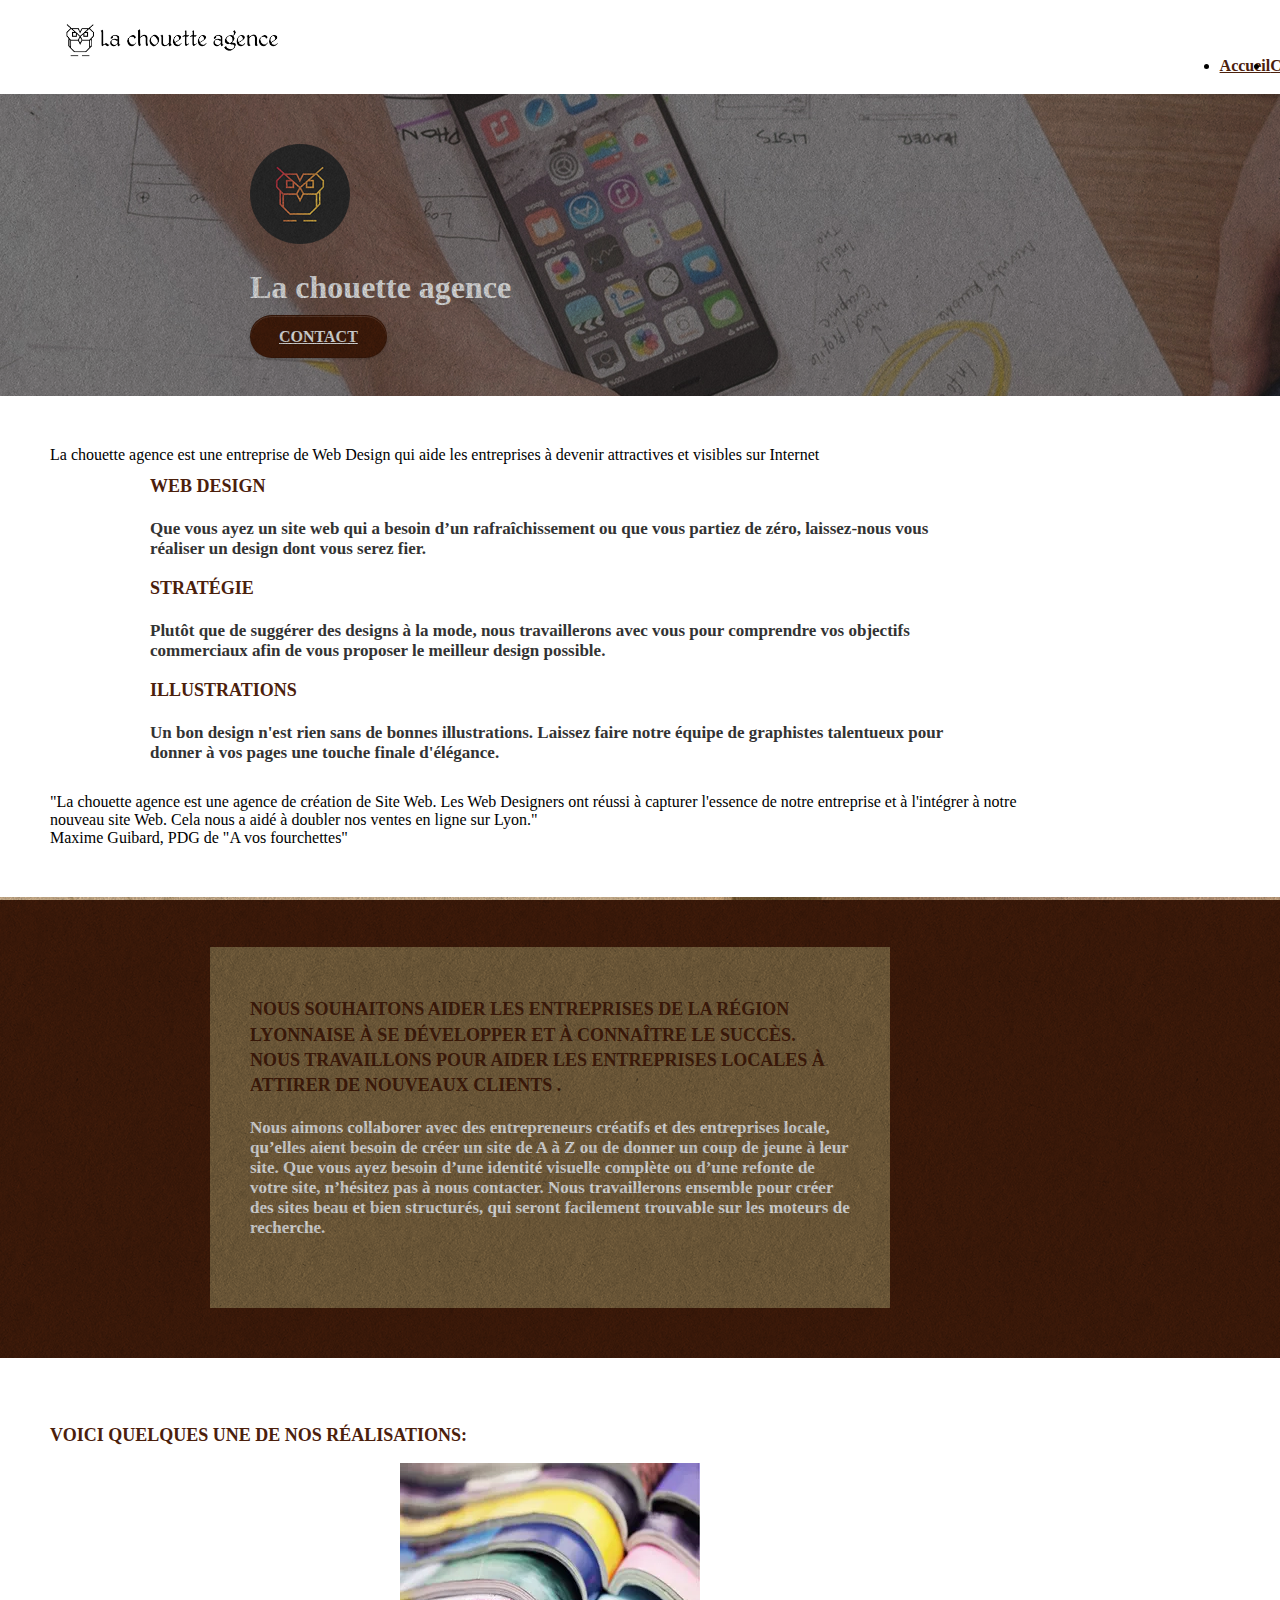
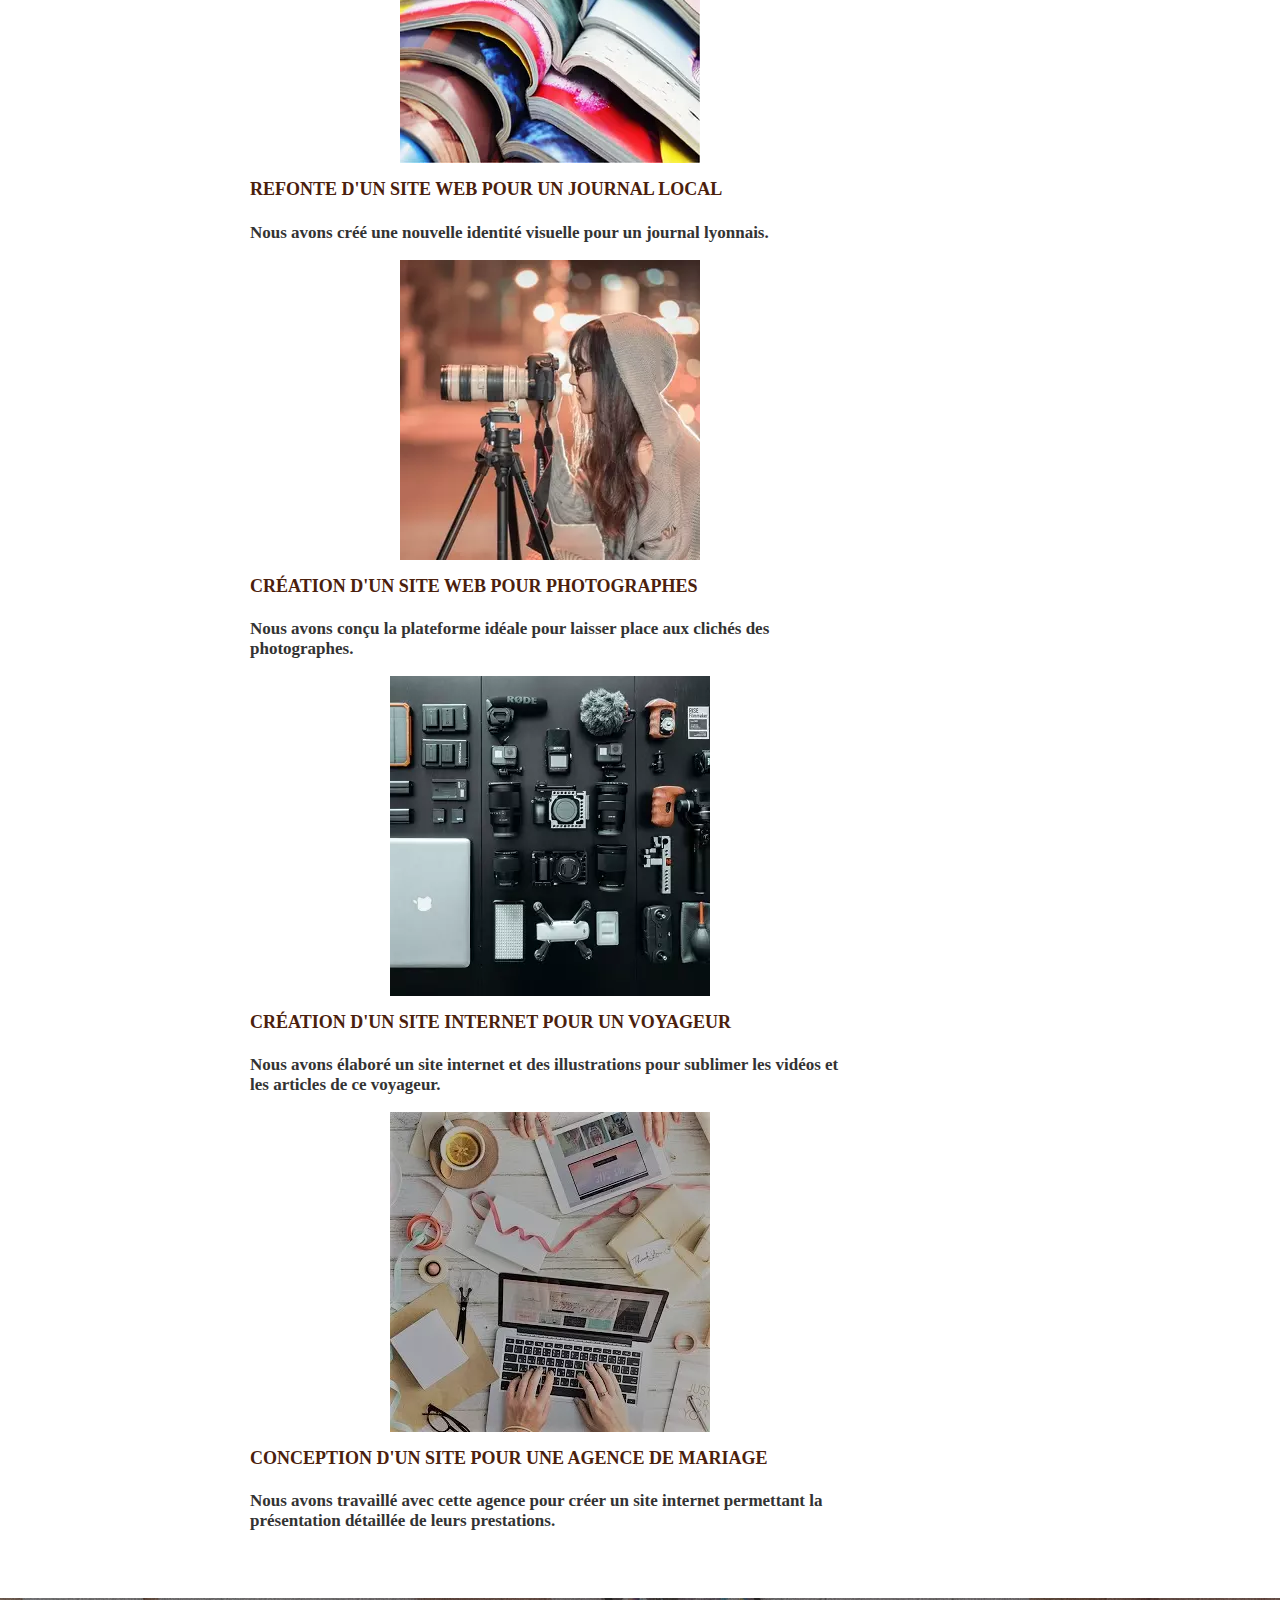
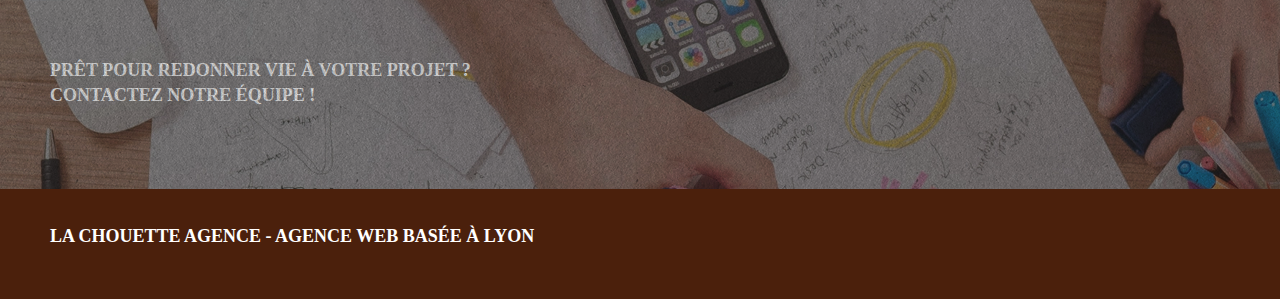
==== index.html @ b978f852 "performace" ====
<!doctype html>
<html lang="fr">
<head>
	<!-- Primary Meta Tags -->
	<meta charset="utf-8">
	<title>La Chouette Agence - Entreprise Web Design - Lyon</title>
	<meta name="title" content="La Chouette Agence - Entreprise Web Design - Lyon">
	<meta name="description" content="La Chouette Agence est un agence de Web Design basée à Lyon, spécialisée pour les entreprises qui souhaitent développer leur site Web.">
	<meta name="keywords" content="créer un site web, développer site web, création site internet, créer un site internet, créer un site, création sites internet">
    <meta name="viewport" content="width=device-width, initial-scale=1.0, viewport-fit=cover">

	<!-- Open Graph / Facebook -->
	<meta property="og:type" content="website">
	<meta property="og:url" content="https://metatags.io/">
	<meta property="og:title" content="La Chouette Agence - Entreprise Web Design - Lyon">
	<meta property="og:description" content="La Chouette Agence est un agence de Web Design basée à Lyon, spécialisée pour les entreprises qui souhaitent développer leur site Web.">
	<meta property="og:image" content="https://metatags.io/assets/meta-tags-16a33a6a8531e519cc0936fbba0ad904e52d35f34a46c97a2c9f6f7dd7d336f2.png">

	<!-- Twitter -->
	<meta property="twitter:card" content="summary_large_image">
	<meta property="twitter:url" content="https://metatags.io/">
	<meta property="twitter:title" content="La Chouette Agence - Entreprise Web Design - Lyon">
	<meta property="twitter:description" content="La Chouette Agence est un agence de Web Design basée à Lyon, spécialisée pour les entreprises qui souhaitent développer leur site Web.">
	<meta property="twitter:image" content="https://metatags.io/assets/meta-tags-16a33a6a8531e519cc0936fbba0ad904e52d35f34a46c97a2c9f6f7dd7d336f2.png">

    <link rel="shortcut icon" type="image/png" href="favicon.jpg">
	<link rel="stylesheet" type="text/css" href="style.min.css">
	
    
	<script async src="./js/jquery-2.1.0.js"></script>
	<script async src="./js/bootstrap.js"></script>
	<script async src="./js/blocs.js"></script>
	<script async src="./js/jquery.touchSwipe.js"></script>
	<script async src="./js/gmaps.js"></script>
	<script async src="./css/bootstrap.css"></script>
	<script async src="./css/et-line.css"></script>
	<script async src="./css/font-awesome.css"></script>
    
</head>
	<body>
	<!-- Principal conteneur -->
		<div class="page-container">
			
			<!-- bloc-0 -->
			<div class="bloc bgc-white l-bloc " id="bloc-0">
				<div class="container bloc-sm">
					<nav class="navbar row">
						<div class="navbar-header">
							<a class="navbar-brand" href="index.html"><img src="img/la-chouette-agence.webp" alt="atlanta web design logo" height="40" /></a>
						</div>
						<div class="collapse navbar-collapse navbar-1 special-dropdown-nav">
							<ul class="site-navigation nav navbar-nav">
								<li>
									<a href="index.html">Accueil</a>
								</li>
								<li>
									<a href="page2.html">Contactez-nous</a>
								</li>
							</ul>
						</div>
					</nav>
				</div>
			</div>
			<!-- bloc-0 END -->
			<!-- bloc-1-presentation -->
			<div class="bloc bgc-dark-slate-blue bg-banniere d-bloc bg-t-edge bloc-bg-texture texture-paper b-parallax" id="bloc-1-hero">
				<div class="container bloc-lg">
					<div class="row tight-width-whitespace">
						<div class="col-sm-12">
							<img src="img/logo.webp" class="center-block image-resize-mode" width="100" alt="La chouette agence, agence web paris, création logo paris" />
							<h1 class="text-center hero-bloc-text tc-white ">
								La chouette agence
							</h1>
							<div class="text-center">
								<a href="page2.html" class="btn btn-lg btn-clean btn-rd cta-hero btn-atomic-tangerine" id="cta-hero">Contact</a>
							</div>
						</div>
					</div>
				</div>
			</div>
			<!-- bloc-1-presentation END -->
			<!-- bloc-2-services -->
			<div class="bloc bgc-white l-bloc" id="bloc-2-services">
				<div class="container bloc-md">
					<div class="row">
						<div class="col-sm-12 text-center">
							<div class="col-md-offset-2">La chouette agence est une entreprise de Web Design qui aide les entreprises à devenir attractives et visibles sur Internet<br></div>
						</div>
					</div>
					<div class="row voffset-lg med-width-whitespace">
						<article class="col-sm-4">
							<div class="text-center">
								<span class="et-icon-browser sm-shadow icon-dark-slate-blue icons icon-lg"></span>
							</div>
							<h2 class="mg-md text-center">
								Web design
							</h2>
							<h3 class="text-center ">
								Que vous ayez un site web qui a besoin d&rsquo;un rafraîchissement ou que vous partiez de zéro, laissez-nous vous réaliser un design dont vous serez fier.
							</h3>
						</article>
						<article class="col-sm-4">
							<div class="text-center">
								<span class="et-icon-presentation sm-shadow icon-dark-slate-blue icons icon-lg"></span>
							</div>
							<h2 class="mg-md text-center">
								Stratégie
							</h2>
							<h3 class="text-center ">
								Plutôt que de suggérer des designs à la mode, nous travaillerons avec vous pour comprendre vos objectifs commerciaux afin de vous proposer le meilleur design possible.<br>
							</h3>
						</article>
						<article class="col-sm-4">
							<div class="text-center">
								<span class="et-icon-edit sm-shadow icon-dark-slate-blue icons icon-lg"></span>
							</div>
							<h2 class="mg-md text-center">
								Illustrations
							</h2>
							<h3 class="text-center ">
								Un bon design n'est rien sans de bonnes illustrations. Laissez faire notre équipe de graphistes talentueux pour donner à vos pages une touche finale d'élégance.
							</h3>
						</article>
					</div>
					<div class="row voffset-lg voffset">
						<div class="col-xs-12 col-md-8 col-md-offset-2 text-center">
							<div class="col-md-offset-2">"La chouette agence est une agence de création de Site Web. Les Web Designers ont réussi à capturer l'essence de notre entreprise et à l'intégrer à notre nouveau site Web. Cela nous a aidé à doubler nos ventes en ligne sur Lyon."<br></div>
							<div class="col-md-offset-2-Sous">Maxime Guibard, PDG de "A vos fourchettes"</div>
						</div>
					</div>
				</div>
			</div>
			<!-- bloc-2-services END -->
			<!-- bloc-3-what-i-do -->
			<article class="bloc tc-white bgc-atomic-tangerine bg-presentation d-bloc bloc-bg-texture texture-paper b-parallax" id="bloc-3-what-i-do">
				<div class="container bloc-lg">
					<div class="row tight-width-whitespace black-background">
						<div class="col-sm-12">
							<h2 class="mg-md text-center tc-white">
								Nous souhaitons aider les entreprises de la région Lyonnaise à se développer et à connaître le succès. Nous travaillons pour aider les entreprises locales à attirer de nouveaux clients .<br>
							</h2>
							<h3 class="text-center white">
								Nous aimons collaborer avec des entrepreneurs créatifs et des entreprises locale, qu’elles aient besoin de créer un site de A à Z ou de donner un coup de jeune à leur site. Que vous ayez besoin d’une identité visuelle complète ou d’une refonte de votre site, n’hésitez pas à nous contacter. Nous travaillerons ensemble pour créer des sites beau et bien structurés, qui seront facilement trouvable sur les moteurs de recherche.
							</h3>
						</div>
					</div>
				</div>
			</article>
			<!-- bloc-3-what-i-do END -->
			<!-- bloc-4-portfolio -->
			<article class="bloc bgc-white bg-lines-h2-bg bg-repeat l-bloc" id="bloc-4-portfolio">
				<div class="container bloc-lg">
					<div class="row">
						<div class="col-sm-12 text-center">
							<h2>Voici quelques une de nos réalisations:</h2>
						</div>
					</div>
					<div class="row tight-width-whitespace portfolio-row">
						<article class="col-sm-6">
							<a href="#" data-lightbox="img/1.webp" data-gallery-id="gallery-1" data-caption="Refonte d'un site web pour un journal local" data-frame="snapshot-lb"><img src="img/1.webp" alt="Refonte d'un site web pour un journal local" class="img-responsive portfolio-thumb" /></a>
							<h2 class="mg-md text-center">
								Refonte d'un site web pour un journal local
							</h2>
							<h3 class="text-center">
								Nous avons créé une nouvelle identité visuelle pour un journal lyonnais.
							</h3>
						</article>
						<article class="col-sm-6">
							<a href="#" data-lightbox="img/2.webp" data-gallery-id="gallery-1" data-caption="Création d'un site web pour photographes" data-frame="snapshot-lb"><img src="img/2.webp" class="img-responsive portfolio-thumb" alt="Création d'un site web pour photographes"/></a>
							<h2 class="mg-md text-center">
								Création d'un site web pour photographes
							</h2>
							<h3 class="text-center">
								Nous avons conçu la plateforme idéale pour laisser place aux clichés des photographes.
							</h3>
						</article>
					</div>
					<div class="row tight-width-whitespace portfolio-row">
						<article class="col-sm-6">
							<a href="#" data-lightbox="img/3.webp" data-gallery-id="gallery-1" data-caption="Création d'un site internet pour un voyageur" data-frame="snapshot-lb"><img src="img/3.webp" class="img-responsive portfolio-thumb" alt="Création d'un site internet pour un voyageur"/></a>
							<h2 class="mg-md text-center">
								Création d'un site internet pour un voyageur
							</h2>
							<h3 class="text-center">
								Nous avons élaboré un site internet et des illustrations pour sublimer les vidéos et les articles de ce voyageur.
							</h3>
						</article>
						<article class="col-sm-6">
							<a href="#" data-lightbox="img/4.webp" data-gallery-id="gallery-1" data-caption="Conception d'un site pour une agence de mariage" data-frame="snapshot-lb"><img src="img/4.webp" class="img-responsive portfolio-thumb" alt="Conception d'un site pour une agence de mariage" /></a>
							<h2 class="mg-md text-center">
								Conception d'un site pour une agence de mariage
							</h2>
							<h3 class="text-center">
								Nous avons travaillé avec cette agence pour créer un site internet permettant la présentation détaillée de leurs prestations.
							</h3>
						</article>
					</div>
				</div>
			</article>
			<!-- bloc-4-portfolio END -->
			<!-- bloc-5-cta -->
			<div class="bloc bgc-dark-slate-blue bg-banniere d-bloc bloc-bg-texture texture-paper" id="bloc-5-cta">
				<div class="container bloc-lg">
					<div class="row">
						<h2 class="mg-md text-center tc-white white">
							Prêt pour redonner vie à votre projet ?<br>Contactez notre équipe !
						</h2>
					</div>
				</div>
			</div>
			<!-- bloc-5-cta END -->
			<!-- Footer - bloc-8 -->
			<div class="bloc bgc-atomic-tangerine d-bloc" id="bloc-8">
				<div class="container bloc-sm">
					<div class="row">
						<div class="col-sm-12">
							<h2 class="text-center white">
								La chouette agence - Agence web basée à Lyon<br>
							</h2>
							<div class="row row-no-gutters social">
								<div class="col-sm-3">
									<div class="text-center">
										<a class="social" href="https://www.twitter.com/"><span class="fa fa-twitter icon-md"></span></a>
									</div>
								</div>
								<div class="col-sm-3">
									<div class="text-center">
										<a class="social" href="https://www.facebook.com/"><span class="fa fa-facebook icon-md"></span></a>
									</div>
								</div>
								<div class="col-sm-3">
									<div class="text-center">
										<a class="social" href="https://dribbble.com/"><span class="fa fa-dribbble icon-md"></span></a>
									</div>
								</div>
								<div class="col-sm-3">
									<div class="text-center">
										<a class="social" href="https://www.instagram.com/"><span class="fa fa-instagram icon-md"></span></a>
									</div>
								</div>
							</div>
						</div>
					</div>
				</div>
			</div>
		</div>
	</body>
</html>
---- style.min.css ----
��b o d y { m a r g i n : 0 ; p a d d i n g : 0 ; b a c k g r o u n d : # f f f ; o v e r f l o w - x : h i d d e n ; - w e b k i t - f o n t - s m o o t h i n g : a n t i a l i a s e d ; - m o z - o s x - f o n t - s m o o t h i n g : g r a y s c a l e } a , b u t t o n { t r a n s i t i o n : a l l   . 3 s   e a s e - i n - o u t ; o u t l i n e : 0 ! i m p o r t a n t } a : h o v e r { t e x t - d e c o r a t i o n : n o n e ; c u r s o r : p o i n t e r } # p a g e - l o a d i n g - b l o c s - n o t i f a c t i o n { p o s i t i o n : f i x e d ; t o p : 0 ; b o t t o m : 0 ; w i d t h : 1 0 0 % ; z - i n d e x : 1 0 0 0 0 0 ; b a c k g r o u n d : # f f f   u r l ( " i m g / p a g e l o a d - s p i n n e r . g i f " )   n o - r e p e a t   c e n t e r   c e n t e r } . b l o c { w i d t h : 1 0 0 % ; c l e a r : b o t h ; b a c k g r o u n d : 5 0 %   5 0 %   n o - r e p e a t ; p a d d i n g : 0   5 0 p x ; - w e b k i t - b a c k g r o u n d - s i z e : c o v e r ; - m o z - b a c k g r o u n d - s i z e : c o v e r ; - o - b a c k g r o u n d - s i z e : c o v e r ; b a c k g r o u n d - s i z e : c o v e r ; p o s i t i o n : r e l a t i v e } . b l o c   . c o n t a i n e r { p a d d i n g - l e f t : 0 ; p a d d i n g - r i g h t : 0 } . b l o c - l g { p a d d i n g : 5 0 p x   0 } . b l o c - m d { p a d d i n g : 5 0 p x } . b l o c - s m { p a d d i n g : 2 0 p x   5 0 p x } . b g - b - e d g e , . b g - b l - e d g e , . b g - b r - e d g e , . b g - c e n t e r , . b g - l - e d g e , . b g - r - e d g e , . b g - r e p e a t , . b g - t - e d g e , . b g - t l - e d g e , . b g - t r - e d g e { - w e b k i t - b a c k g r o u n d - s i z e : a u t o ! i m p o r t a n t ; - m o z - b a c k g r o u n d - s i z e : a u t o ! i m p o r t a n t ; - o - b a c k g r o u n d - s i z e : a u t o ! i m p o r t a n t ; b a c k g r o u n d - s i z e : a u t o ! i m p o r t a n t } . b g - r e p e a t { b a c k g r o u n d : r e p e a t } . b g - t - e d g e { b a c k g r o u n d : t o p   n o - r e p e a t } . b l o c - b g - t e x t u r e : : b e f o r e { c o n t e n t : " " ; b a c k g r o u n d - s i z e : 2 p x   2 p x ; p o s i t i o n : a b s o l u t e ; t o p : 0 ; b o t t o m : 0 ; l e f t : 0 ; r i g h t : 0 } . t e x t u r e - p a p e r : : b e f o r e { b a c k g r o u n d : u r l ( " i m g / t e x t u r e - p a p e r . w e b p " ) ; b a c k g r o u n d - s i z e : 2 8 0 p x   2 8 0 p x } . w h i t e { c o l o r : # f f f } . b - p a r a l l a x { b a c k g r o u n d - a t t a c h m e n t : f i x e d } . d - b l o c { c o l o r : r g b a ( 2 5 5 , 2 5 5 , 2 5 5 , . 7 ) } . d - b l o c   b u t t o n : h o v e r { c o l o r : r g b a ( 2 5 5 , 2 5 5 , 2 5 5 , . 9 ) } . d - b l o c   . i c o n - r o u n d , . d - b l o c   . i c o n - r o u n d e d , . d - b l o c   . i c o n - s e m i - r o u n d e d - a , . d - b l o c   . i c o n - s e m i - r o u n d e d - b , . d - b l o c   . i c o n - s q u a r e { b o r d e r - c o l o r : r g b a ( 2 5 5 , 2 5 5 , 2 5 5 , . 9 ) } . d - b l o c   . d i v i d e r - h   s p a n { b o r d e r - c o l o r : r g b a ( 2 5 5 , 2 5 5 , 2 5 5 , . 2 ) } . d - b l o c   . a - b t n , . d - b l o c   . n a v b a r   a , . d - b l o c   . n a v b a r - b r a n d , . d - b l o c   a   . i c o n - l g , . d - b l o c   a   . i c o n - m d , . d - b l o c   a   . i c o n - s m , . d - b l o c   a   . i c o n - x l , . d - b l o c   h 1   a , . d - b l o c   h 2   a , . d - b l o c   h 3   a , . d - b l o c   h 4   a , . d - b l o c   h 5   a , . d - b l o c   h 6   a , . d - b l o c   p   a { c o l o r : r g b a ( 2 5 5 , 2 5 5 , 2 5 5 , . 6 ) } . d - b l o c   . a - b t n : h o v e r , . d - b l o c   . n a v b a r   a : h o v e r , . d - b l o c   . n a v b a r - b r a n d : h o v e r , . d - b l o c   a : h o v e r   . i c o n - l g , . d - b l o c   a : h o v e r   . i c o n - m d , . d - b l o c   a : h o v e r   . i c o n - s m , . d - b l o c   a : h o v e r   . i c o n - x l , . d - b l o c   h 1   a : h o v e r , . d - b l o c   h 2   a : h o v e r , . d - b l o c   h 3   a : h o v e r , . d - b l o c   h 4   a : h o v e r , . d - b l o c   h 5   a : h o v e r , . d - b l o c   h 6   a : h o v e r , . d - b l o c   p   a : h o v e r { c o l o r : # f f f } . d - b l o c   . n a v b a r - t o g g l e   . i c o n - b a r { b a c k g r o u n d : # f f f } . d - b l o c   . b t n - w i r e , . d - b l o c   . b t n - w i r e : h o v e r { c o l o r : # f f f ; b o r d e r - c o l o r : # f f f } . d - b l o c   . p a n e l { c o l o r : b l a c k ; } . d - b l o c   . p a n e l   b u t t o n : h o v e r { c o l o r : r g b a ( 0 , 0 , 0 , . 7 ) } . d - b l o c   . p a n e l   i c o n { b o r d e r - c o l o r : r g b a ( 0 , 0 , 0 , . 7 ) } . d - b l o c   . p a n e l   . d i v i d e r - h   s p a n { b o r d e r - c o l o r : r g b a ( 0 , 0 , 0 , . 1 ) } . d - b l o c   . p a n e l   . a - b t n { c o l o r : r g b a ( 0 , 0 , 0 , . 6 ) } . d - b l o c   . p a n e l   . a - b t n : h o v e r { c o l o r : # 0 0 0 } . d - b l o c   . p a n e l   . b t n - w i r e , . d - b l o c   . p a n e l   . b t n - w i r e : h o v e r { c o l o r : r g b a ( 0 , 0 , 0 , . 7 ) ; b o r d e r - c o l o r : r g b a ( 0 , 0 , 0 , . 3 ) } . d - b l o c   . p a n e l , . l - b l o c { c o l o r : b l a c k ; } . d - b l o c   . p a n e l   b u t t o n : h o v e r , . l - b l o c   b u t t o n : h o v e r { c o l o r : r g b a ( 0 , 0 , 0 , . 7 ) } . l - b l o c   . i c o n - r o u n d , . l - b l o c   . i c o n - r o u n d e d , . l - b l o c   . i c o n - s e m i - r o u n d e d - a , . l - b l o c   . i c o n - s e m i - r o u n d e d - b , . l - b l o c   . i c o n - s q u a r e { b o r d e r - c o l o r : r g b a ( 0 , 0 , 0 , . 7 ) } . d - b l o c   . p a n e l   . d i v i d e r - h   s p a n , . l - b l o c   . d i v i d e r - h   s p a n { b o r d e r - c o l o r : r g b a ( 0 , 0 , 0 , . 1 ) } . d - b l o c   . p a n e l   . a - b t n , . l - b l o c   . a - b t n , . l - b l o c   . n a v b a r   a , . l - b l o c   . n a v b a r - b r a n d , . l - b l o c   a   . i c o n - l g , . l - b l o c   a   . i c o n - m d , . l - b l o c   a   . i c o n - s m , . l - b l o c   a   . i c o n - x l , . l - b l o c   h 1   a , . l - b l o c   h 2   a , . l - b l o c   h 3   a , . l - b l o c   h 4   a , . l - b l o c   h 5   a , . l - b l o c   h 6   a , . l - b l o c   p   a { c o l o r : # 4 b 2 0 0 c ; f o n t - w e i g h t : 7 0 0 } . d - b l o c   . p a n e l   . a - b t n : h o v e r , . l - b l o c   . a - b t n : h o v e r , . l - b l o c   . n a v b a r   a : h o v e r , . l - b l o c   . n a v b a r - b r a n d : h o v e r , . l - b l o c   a : h o v e r   . i c o n - l g , . l - b l o c   a : h o v e r   . i c o n - m d , . l - b l o c   a : h o v e r   . i c o n - s m , . l - b l o c   a : h o v e r   . i c o n - x l , . l - b l o c   h 1   a : h o v e r , . l - b l o c   h 2   a : h o v e r , . l - b l o c   h 3   a : h o v e r , . l - b l o c   h 4   a : h o v e r , . l - b l o c   h 5   a : h o v e r , . l - b l o c   h 6   a : h o v e r , . l - b l o c   p   a : h o v e r { c o l o r : # 0 0 0 } . l - b l o c   . n a v b a r - t o g g l e   . i c o n - b a r { c o l o r : r g b a ( 0 , 0 , 0 , . 6 ) } . d - b l o c   . p a n e l   . b t n - w i r e , . d - b l o c   . p a n e l   . b t n - w i r e : h o v e r , . l - b l o c   . b t n - w i r e , . l - b l o c   . b t n - w i r e : h o v e r { c o l o r : r g b a ( 0 , 0 , 0 , . 7 ) ; b o r d e r - c o l o r : r g b a ( 0 , 0 , 0 , . 3 ) } . v o f f s e t { m a r g i n - t o p : 3 0 p x } . r o w - n o - g u t t e r s { m a r g i n - r i g h t : 0 ; m a r g i n - l e f t : 0 } . r o w . r o w - n o - g u t t e r s > [ c l a s s * = "   c o l - " ] , . r o w . r o w - n o - g u t t e r s > [ c l a s s ^ = c o l - ] { p a d d i n g - r i g h t : 0 ; p a d d i n g - l e f t : 0 } # b l o c - 1 - h e r o   h 1 { f o n t - s i z e : 3 2 p x } @ m e d i a   s c r e e n   a n d   ( m a x - w i d t h : 7 6 7 p x ) { . n a v b a r { d i s p l a y : f l e x ; f l e x - d i r e c t i o n :   c o l u m n ; } } @ m e d i a   ( m i n - w i d t h : 7 6 8 p x ) { . n a v b a r { d i s p l a y : f l e x ; f l e x - d i r e c t i o n : r o w } } . n a v b a r { j u s t i f y - c o n t e n t :   s p a c e - b e t w e e n ; a l i g n - i t e m s : c e n t e r ; m a r g i n - b o t t o m : 0 ; z - i n d e x : 1 } . n a v b a r - b r a n d { h e i g h t : a u t o ; p a d d i n g : 3 p x   1 5 p x ; f o n t - s i z e : 2 5 p x ; f o n t - w e i g h t : 4 0 0 ; f o n t - w e i g h t : 6 0 0 ; l i n e - h e i g h t : 4 4 p x } . n a v b a r - b r a n d   i m g { m a x - h e i g h t : 2 0 0 p x ; d i s p l a y : i n l i n e } . n a v b a r - b r a n d   i m g [ s r c $ = s v g ] { m i n - w i d t h : 1 0 0 p x } . n a v - c e n t e r   . n a v b a r - b r a n d   i m g { m a r g i n : 0 } . n a v b a r   . n a v { p a d d i n g - t o p : 2 p x ; m a r g i n - r i g h t : - 1 6 p x ; f l o a t : r i g h t ; z - i n d e x : 1 } . n a v > l i { f l o a t : l e f t ; m a r g i n - t o p : 4 p x ; f o n t - s i z e : 1 6 p x } . n a v b a r - n a v   . o p e n   . d r o p d o w n - m e n u > l i > a { t e x t - a l i g n : i n h e r i t } . n a v > l i   a : f o c u s , . n a v > l i   a : h o v e r { b a c k g r o u n d : 0   0 } . n a v b a r - t o g g l e { m a r g i n : 1 0 p x   1 0 p x   0   0 ; b o r d e r : 0 } . n a v b a r - t o g g l e : h o v e r { b a c k g r o u n d : 0   0 ! i m p o r t a n t } . n a v b a r - t o g g l e   . i c o n - b a r { b a c k g r o u n d - c o l o r : r g b a ( 0 , 0 , 0 , . 5 ) ; w i d t h : 2 6 p x } . n a v - i n v e r t   . n a v b a r   . n a v { f l o a t : l e f t } . n a v - i n v e r t   . n a v b a r - b r a n d , . n a v - i n v e r t   . n a v b a r - h e a d e r { f l o a t : r i g h t ; p o s i t i o n : r e l a t i v e ; z - i n d e x : 2 } @ m e d i a   ( m i n - w i d t h : 7 6 8 p x ) { . s i t e - n a v i g a t i o n { p o s i t i o n : a b s o l u t e ; t o p : 5 0 % ; r i g h t : 2 0 p x ; t r a n s f o r m : t r a n s l a t e ( 0 , - 5 0 % ) ; - w e b k i t - t r a n s f o r m : t r a n s l a t e Y ( - 5 0 % ) } . n a v > l i   . d r o p d o w n - m e n u   a , . n a v > l i   . d r o p d o w n - m e n u   a : h o v e r { c o l o r : # 4 8 4 8 4 8 } . n a v - i n v e r t   . s i t e - n a v i g a t i o n { l e f t : 0 ; r i g h t : 0 } . n a v - c e n t e r { t e x t - a l i g n : c e n t e r ; w i d t h : 1 0 0 % } . n a v - c e n t e r   . n a v > l i , . n a v - c e n t e r   . n a v b a r - b r a n d , . n a v - c e n t e r   . n a v b a r - h e a d e r { f l o a t : n o n e ; d i s p l a y : i n l i n e - b l o c k } . n a v - c e n t e r   . s i t e - n a v i g a t i o n { p o s i t i o n : r e l a t i v e ; w i d t h : 1 0 0 % ; r i g h t : 0 ; m a r g i n - r i g h t : 0 ; m a r g i n - t o p : 2 0 p x } . n a v - c e n t e r . m i n i - n a v   . n a v b a r - t o g g l e { f l o a t : n o n e ; m a r g i n : 1 0 p x   a u t o   0 } } . n a v > l i > . d r o p d o w n   a { b a c k g r o u n d : 0   0 ! i m p o r t a n t ; d i s p l a y : b l o c k ; p a d d i n g : 1 4 p x   1 5 p x } n a v   . c a r e t { m a r g i n : 0   5 p x } . d r o p d o w n - m e n u   . d r o p d o w n - m e n u { t o p : - 8 p x ; l e f t : 1 0 0 % } . d r o p d o w n - m e n u   . d r o p m e n u - f l o w - r i g h t { t o p : 1 0 0 % ; l e f t : 0 ; m a r g i n - l e f t : - 1 p x ; b o r d e r - t o p - l e f t - r a d i u s : 0 ; b o r d e r - t o p - r i g h t - r a d i u s : 0 } . d r o p d o w n - m e n u   . d r o p d o w n   s p a n { b o r d e r : 4 p x   s o l i d   # 0 0 0 ; b o r d e r - t o p - c o l o r : t r a n s p a r e n t ; b o r d e r - r i g h t - c o l o r : t r a n s p a r e n t ; b o r d e r - b o t t o m - c o l o r : t r a n s p a r e n t ; m a r g i n : 6 p x   - 5 p x   0   0 ! i m p o r t a n t ; f l o a t : r i g h t } . m g - m d { m a r g i n - t o p : 1 0 p x ; m a r g i n - b o t t o m : 2 0 p x } . m g - l g { m a r g i n - t o p : 1 0 p x ; m a r g i n - b o t t o m : 4 0 p x } . b t n { m a r g i n : 0   5 p x   5 p x   0 } . b t n . p u l l - r i g h t { m a r g i n : 0   0   5 p x   5 p x } . b t n - d , . b t n - d : f o c u s , . b t n - d : h o v e r { c o l o r : # f f f ; b a c k g r o u n d : r g b a ( 0 , 0 , 0 , . 3 ) } b u t t o n { o u t l i n e : 0 ! i m p o r t a n t } . b t n - r d { b o r d e r - r a d i u s : 4 0 p x } . b t n - c l e a n { b o r d e r : 1 p x   s o l i d   r g b a ( 0 , 0 , 0 , . 0 8 ) ; b o r d e r - b o t t o m - c o l o r : r g b a ( 0 , 0 , 0 , . 1 ) ; t e x t - s h a d o w : 0   1 p x   0   r g b a ( 0 , 0 , 1 , . 1 ) ; b o x - s h a d o w : 0   1 p x   3 p x   r g b a ( 0 , 0 , 1 , . 2 5 ) , i n s e t   0   1 p x   0   0   r g b a ( 2 5 5 , 2 5 5 , 2 5 5 , . 1 5 ) } . i c o n - m d { f o n t - s i z e : 3 0 p x ! i m p o r t a n t } . i c o n - l g { f o n t - s i z e : 6 0 p x ! i m p o r t a n t } . s m - s h a d o w { t e x t - s h a d o w : 0   1 p x   2 p x   r g b a ( 0 , 0 , 0 , . 3 ) } . p a n e l - s q , . p a n e l - s q   . p a n e l - f o o t e r , . p a n e l - s q   . p a n e l - h e a d i n g { b o r d e r - r a d i u s : 0 } . p a n e l - r d { b o r d e r - r a d i u s : 3 0 p x } . p a n e l - r d   . p a n e l - h e a d i n g { b o r d e r - r a d i u s : 2 9 p x   2 9 p x   0   0 } . p a n e l - r d   . p a n e l - f o o t e r { b o r d e r - r a d i u s : 0   0   2 9 p x   2 9 p x } . f o r m - c o n t r o l { b o r d e r - c o l o r : r g b a ( 0 , 0 , 0 , . 1 ) ; b o x - s h a d o w : n o n e } . s c r o l l T o T o p { w i d t h : 4 0 p x ; h e i g h t : 4 0 p x ; p o s i t i o n : f i x e d ; b o t t o m : 2 0 p x ; r i g h t : 2 0 p x ; o p a c i t y : 0 ; z - i n d e x : 5 0 0 ; t r a n s i t i o n : a l l   . 3 s   e a s e - i n - o u t } . s c r o l l T o T o p   s p a n { m a r g i n - t o p : 6 p x } . s h o w S c r o l l T o p { f o n t - s i z e : 1 4 p x ; o p a c i t y : 1 } a [ d a t a - l i g h t b o x ] { p o s i t i o n : r e l a t i v e ; d i s p l a y : b l o c k ; t e x t - a l i g n : c e n t e r } a [ d a t a - l i g h t b o x ] : h o v e r : : b e f o r e { c o n t e n t : " + " ; f o n t - f a m i l y : H e l v e t i c a N e u e - L i g h t , " H e l v e t i c a   N e u e   L i g h t " , " H e l v e t i c a   N e u e " , H e l v e t i c a , A r i a l ; f o n t - s i z e : 3 2 p x ; w i d t h : 5 0 p x ; h e i g h t : 5 0 p x ; m a r g i n - l e f t : - 2 5 p x ; b o r d e r - r a d i u s : 5 0 % ; b a c k g r o u n d : r g b a ( 0 , 0 , 0 , . 6 ) ; c o l o r : # f f f ; f o n t - w e i g h t : 1 0 0 ; z - i n d e x : 1 ; p o s i t i o n : a b s o l u t e ; t o p : 5 0 % ; t r a n s f o r m : t r a n s l a t e Y ( - 5 0 % ) ; - w e b k i t - t r a n s f o r m : t r a n s l a t e Y ( - 5 0 % ) } a [ d a t a - l i g h t b o x ] : h o v e r   i m g { o p a c i t y : . 6 ; - w e b k i t - a n i m a t i o n - f i l l - m o d e : n o n e ; a n i m a t i o n - f i l l - m o d e : n o n e } # l i g h t b o x - m o d a l { d i s p l a y : f l e x ; a l i g n - i t e m s : c e n t e r } # l i g h t b o x - m o d a l   . m o d a l - d i a l o g { w i d t h : 9 0 % ; m a x - w i d t h : 9 0 0 p x ; m a r g i n : 0   a u t o   0 } # l i g h t b o x - m o d a l   . m o d a l - d i a l o g   i m g { m a x - h e i g h t : 9 0 v h } . l i g h t b o x - c a p t i o n { p a d d i n g : 2 0 p x ; c o l o r : # f f f ; b a c k g r o u n d : r g b a ( 0 , 0 , 0 , . 5 ) ; p o s i t i o n : a b s o l u t e ; l e f t : 1 5 p x ; r i g h t : 1 5 p x ; b o t t o m : 5 p x } . c l o s e - l i g h t b o x { c o l o r : # f f f ; f o n t - s i z e : 3 0 p x ; p o s i t i o n : a b s o l u t e ; t o p : 2 0 p x ; r i g h t : 2 0 p x ; z - i n d e x : 2 0 ; b a c k g r o u n d : r g b a ( 0 , 0 , 0 , . 5 ) ; b o r d e r : n o n e ; l i n e - h e i g h t : 3 0 p x ; p a d d i n g : 0   9 p x   5 p x ; o p a c i t y : . 3 } . c l o s e - l i g h t b o x : h o v e r , . n e x t - l i g h t b o x : h o v e r , . p r e v - l i g h t b o x : h o v e r { o p a c i t y : 1 ; c o l o r : # f f f } . n e x t - l i g h t b o x , . p r e v - l i g h t b o x { f o n t - s i z e : 2 0 p x ; c o l o r : r g b a ( 2 5 5 , 2 5 5 , 2 5 5 , . 9 ) ; b a c k g r o u n d : r g b a ( 0 , 0 , 0 , . 5 ) ; t r a n s i t i o n : a l l   . 2 s   e a s e - i n - o u t ; p o s i t i o n : a b s o l u t e ; t o p : 4 5 % ; z - i n d e x : 1 ; o p a c i t y : . 4 } . n e x t - l i g h t b o x { p a d d i n g : 6 p x   8 p x   1 p x   1 3 p x ; r i g h t : 2 5 p x } . p r e v - l i g h t b o x { p a d d i n g : 6 p x   1 3 p x   1 p x   1 0 p x ; l e f t : 2 5 p x } . s n a p s h o t - l b   . m o d a l - b o d y { p a d d i n g - b o t t o m : 4 5 p x } . s n a p s h o t - l b   . l i g h t b o x - c a p t i o n { p a d d i n g : 0 ; c o l o r : r g b a ( 0 , 0 , 0 , . 5 ) ; b a c k g r o u n d : 0   0 } . c o n t a i n e r { m a x - w i d t h : 1 0 0 0 p x } . h e r o - b l o c - t e x t { f o n t - s i z e : 3 8 p x } . h e r o - b l o c - t e x t - s u b { f o n t - s i z e : 3 6 p x } . s t a t e m e n t - b l o c - t e x t { l i n e - h e i g h t : 2 6 p x ; f o n t - s t y l e : i t a l i c ; f o n t - s i z e : 2 0 p x ; t e x t - a l i g n : c e n t e r ; f o n t - w e i g h t : l i g h t e r ; m a x - w i d t h : 5 2 0 p x ; m a r g i n : a u t o   a u t o   a u t o   a u t o } p { f o n t - s i z e : 1 6 p x } . t i g h t - w i d t h - w h i t e s p a c e { m a x - w i d t h : 6 0 0 p x ; m a r g i n : a u t o   a u t o   a u t o   a u t o ; c o l o r : # f f f } . h 1 { f o n t - s i z e : 2 0 p x ; f o n t - f a m i l y : " O p e n   S a n s " } . c t a - h e r o { m a r g i n - t o p : 2 2 p x ; c o l o r : # f f f ! i m p o r t a n t ; t e x t - t r a n s f o r m : u p p e r c a s e ; p a d d i n g : 1 2 p x   2 8 p x   1 2 p x   2 8 p x ; f o n t - s i z e : 1 6 p x ; f o n t - w e i g h t : 7 0 0 } . s o c i a l { d i s p l a y : f l e x ; f l e x - d i r e c t i o n : r o w ; j u s t i f y - c o n t e n t : s p a c e - a r o u n d ; m a x - w i d t h : 4 0 0 p x ; m a r g i n : a u t o   a u t o   a u t o   a u t o } h 1 { c o l o r : # f f f ; f o n t - w e i g h t : 7 0 0 } h 2 { f o n t - s i z e : 1 8 p x ; f o n t - w e i g h t : 6 0 0 ; t e x t - t r a n s f o r m : u p p e r c a s e ; l i n e - h e i g h t : 1 . 4 e m ; c o l o r : # 4 b 2 0 0 c } h 3 { f o n t - s i z e : 1 7 p x ; c o l o r : # 3 3 3 ! i m p o r t a n t } . m e d - w i d t h - w h i t e s p a c e { m a x - w i d t h : 8 0 0 p x ; m a r g i n : a u t o   a u t o   a u t o   a u t o ; b o x - s h a d o w : 0   0   0   # 0 0 0 } . i c o n s { m a r g i n - b o t t o m : 1 4 p x ; m a r g i n - t o p : 2 4 p x } . w h i t e { c o l o r : # f f f ! i m p o r t a n t ; m a r g i n - b o t t o m : 3 0 p x } . a v a t a r { b o x - s h a d o w : 0   4 p x   9 p x   r g b a ( 0 , 0 , 0 , . 3 ) } . b l a c k - b a c k g r o u n d { b a c k g r o u n d - c o l o r : r g b a ( 1 6 5 , 1 4 7 , 9 9 , . 7 ) ; p a d d i n g : 4 0 p x   4 0 p x   4 0 p x   4 0 p x } . b o l d - l i n k { f o n t - w e i g h t : 9 0 0 ; t e x t - d e c o r a t i o n : u n d e r l i n e ! i m p o r t a n t } . b g c - w h i t e { b a c k g r o u n d - c o l o r : # f f f } . b g c - d a r k - s l a t e - b l u e { b a c k g r o u n d - c o l o r : # 3 6 4 5 7 7 } . b g c - a t o m i c - t a n g e r i n e { b a c k g r o u n d - c o l o r : # 4 b 2 0 0 c } . b t n - a t o m i c - t a n g e r i n e { b a c k g r o u n d : # 4 b 2 0 0 c ; c o l o r : # f f f ! i m p o r t a n t } . b t n - a t o m i c - t a n g e r i n e : h o v e r { b a c k g r o u n d : # 9 4 3 7 0 c ! i m p o r t a n t ; c o l o r : # f f f ! i m p o r t a n t } . l t c - w h i t e { c o l o r : # f f f ! i m p o r t a n t } . l t c - w h i t e : h o v e r { c o l o r : # c c c ! i m p o r t a n t } . l t c - a t o m i c - t a n g e r i n e { c o l o r : # f 3 9 7 6 c ! i m p o r t a n t } . l t c - a t o m i c - t a n g e r i n e : h o v e r { c o l o r : # c 2 7 9 5 6 ! i m p o r t a n t } . i c o n - d a r k - s l a t e - b l u e { c o l o r : # 3 6 4 5 7 7 ! i m p o r t a n t ; b o r d e r - c o l o r : # 3 6 4 5 7 7 ! i m p o r t a n t } . b g - d o t s - b g { b a c k g r o u n d - i m a g e : u r l ( " i m g / d o t s - b g . w e b p " ) } . b g - b a n n i e r e { b a c k g r o u n d - i m a g e : u r l ( " i m g / l a - c h o u e t t e - a g e n c e - b a n n i e r e . w e b p " ) } . b g - p r e s e n t a t i o n { b a c k g r o u n d - i m a g e : u r l ( " i m g / i m a g e - d e - p r e s e n t a t i o n . w e b p " ) } @ m e d i a   ( m a x - w i d t h : 1 0 2 4 p x ) { . b l o c { p a d d i n g - l e f t : 2 0 p x ; p a d d i n g - r i g h t : 2 0 p x } . b l o c - t i l e - 2 . f u l l - w i d t h - b l o c   . c o n t a i n e r , . b l o c - t i l e - 3 . f u l l - w i d t h - b l o c   . c o n t a i n e r , . b l o c - t i l e - 4 . f u l l - w i d t h - b l o c   . c o n t a i n e r , . b l o c . f u l l - w i d t h - b l o c { p a d d i n g - l e f t : 0 ; p a d d i n g - r i g h t : 0 } } @ m e d i a   ( m a x - w i d t h : 9 9 2 p x )   a n d   ( m i n - w i d t h : 7 6 8 p x ) { . n a v b a r   . n a v { m a x - w i d t h : 8 0 % } . n a v - c e n t e r . n a v b a r   . n a v { m a x - w i d t h : 5 0 % } } @ m e d i a   o n l y   s c r e e n   a n d   ( m i n - d e v i c e - w i d t h : 7 6 8 p x )   a n d   ( m a x - d e v i c e - w i d t h : 1 0 2 4 p x )   a n d   ( o r i e n t a t i o n : l a n d s c a p e ) { . b - p a r a l l a x { b a c k g r o u n d - a t t a c h m e n t : s c r o l l } } @ m e d i a   o n l y   s c r e e n   a n d   ( m i n - d e v i c e - w i d t h : 1 0 2 4 p x )   a n d   ( m a x - d e v i c e - w i d t h : 1 3 6 6 p x )   a n d   ( - w e b k i t - m i n - d e v i c e - p i x e l - r a t i o : 1 . 5 ) { . b - p a r a l l a x { b a c k g r o u n d - a t t a c h m e n t : s c r o l l } } @ m e d i a   ( m a x - w i d t h : 9 9 1 p x ) { . c o n t a i n e r { w i d t h : 1 0 0 % } . b - p a r a l l a x { b a c k g r o u n d - a t t a c h m e n t : s c r o l l } # h e r o - b l o c , . p a g e - c o n t a i n e r { o v e r f l o w - x : h i d d e n ; p o s i t i o n : r e l a t i v e } . b l o c { p a d d i n g - l e f t : c o n s t a n t ( s a f e - a r e a - i n s e t - l e f t ) ; p a d d i n g - r i g h t : c o n s t a n t ( s a f e - a r e a - i n s e t - r i g h t ) } . b l o c - g r o u p , . b l o c - g r o u p   . b l o c { d i s p l a y : b l o c k ; w i d t h : 1 0 0 % } . b l o c - f i l l - s c r e e n   . f i l l - b l o c - b o t t o m - e d g e , . b l o c - f i l l - s c r e e n   . f i l l - b l o c - t o p - e d g e { p a d d i n g : 0   2 0 p x ; p a d d i n g - l e f t : c o n s t a n t ( s a f e - a r e a - i n s e t - l e f t ) ; p a d d i n g - r i g h t : c o n s t a n t ( s a f e - a r e a - i n s e t - r i g h t ) } } @ m e d i a   ( m a x - w i d t h : 7 6 7 p x ) { . p a g e - c o n t a i n e r { o v e r f l o w - x : h i d d e n ; p o s i t i o n : r e l a t i v e } # d i s q u s _ t h r e a d , h 1 , h 2 , h 3 , h 4 , h 5 , h 6 , p { p a d d i n g - l e f t : 1 0 p x ! i m p o r t a n t ; p a d d i n g - r i g h t : 1 0 p x ! i m p o r t a n t } . b - p a r a l l a x { b a c k g r o u n d - a t t a c h m e n t : s c r o l l } . n a v b a r   . n a v { p a d d i n g - t o p : 0 ; b o r d e r - t o p : 1 p x   s o l i d   r g b a ( 0 , 0 , 0 , . 2 ) ; f l o a t : n o n e ! i m p o r t a n t } . s i t e - n a v i g a t i o n { p o s i t i o n : i n h e r i t ; t r a n s f o r m : n o n e ; - w e b k i t - t r a n s f o r m : n o n e ; - m s - t r a n s f o r m : n o n e } . n a v > l i { m a r g i n - t o p : 0 ; b o r d e r - b o t t o m : 1 p x   s o l i d   r g b a ( 0 , 0 , 0 , . 1 ) ; b a c k g r o u n d : r g b a ( 0 , 0 , 0 , . 0 5 ) ; t e x t - a l i g n : l e f t ; p a d d i n g - l e f t : 1 5 p x ; w i d t h : 1 0 0 % } . n a v > l i : h o v e r { b a c k g r o u n d : r g b a ( 0 , 0 , 0 , . 0 8 ) } . d r o p d o w n   . d r o p d o w n   a   . c a r e t { f l o a t : n o n e ; m a r g i n : 5 p x   0   0   1 0 p x ! i m p o r t a n t ; b o r d e r : 4 p x   s o l i d   # 0 0 0 ; b o r d e r - b o t t o m - c o l o r : t r a n s p a r e n t ; b o r d e r - r i g h t - c o l o r : t r a n s p a r e n t ; b o r d e r - l e f t - c o l o r : t r a n s p a r e n t } # h e r o - b l o c   . n a v b a r   . n a v { b a c k g r o u n d : r g b a ( 0 , 0 , 0 , . 8 ) } # h e r o - b l o c   . n a v b a r   . n a v   a { c o l o r : r g b a ( 2 5 5 , 2 5 5 , 2 5 5 , . 6 ) } . h e r o { p a d d i n g : 5 0 p x   0 } . h e r o - n a v { l e f t : - 1 p x ; r i g h t : - 1 p x } . n a v b a r - c o l l a p s e { p a d d i n g : 0 ; o v e r f l o w - x : h i d d e n ; - w e b k i t - b o x - s h a d o w : n o n e ; b o x - s h a d o w : n o n e } . n a v b a r - b r a n d   i m g { m a x - h e i g h t : 4 0 p x } . n a v - i n v e r t   . n a v b a r - h e a d e r { f l o a t : n o n e ; w i d t h : 1 0 0 % } . n a v - i n v e r t   . n a v b a r - t o g g l e { f l o a t : l e f t ; m a r g i n - l e f t : 1 0 p x } . b l o c { p a d d i n g - l e f t : 0 ; p a d d i n g - r i g h t : 0 } . b l o c - l g , . b l o c - x l , . b l o c - x x l { p a d d i n g : 4 0 p x   0 } . b l o c - m d , . b l o c - s m { p a d d i n g - l e f t : 0 ; p a d d i n g - r i g h t : 0 } . b l o c - f i l l - s c r e e n   . f i l l - b l o c - b o t t o m - e d g e , . b l o c - f i l l - s c r e e n   . f i l l - b l o c - t o p - e d g e , . b l o c - t i l e - 2   . c o n t a i n e r , . b l o c - t i l e - 3   . c o n t a i n e r , . b l o c - t i l e - 4   . c o n t a i n e r { p a d d i n g - l e f t : 0 ; p a d d i n g - r i g h t : 0 } . a - b l o c k { p a d d i n g : 0   1 0 p x } . b t n - d w n { d i s p l a y : n o n e } . v o f f s e t { m a r g i n - t o p : 5 p x } . v o f f s e t - m d { m a r g i n - t o p : 2 0 p x } . v o f f s e t - l g { m a r g i n - t o p : 3 0 p x } f o r m { p a d d i n g : 5 p x } . c l o s e - l i g h t b o x { d i s p l a y : i n l i n e - b l o c k } . b l o c s a p p - d e v i c e - i p h o n e 5 { b a c k g r o u n d - s i z e : 2 1 6 p x   4 2 5 p x ; p a d d i n g - t o p : 6 0 p x ; w i d t h : 2 1 6 p x ; h e i g h t : 4 2 5 p x } . b l o c s a p p - d e v i c e - i p h o n e 5   i m g { w i d t h : 1 8 0 p x ; h e i g h t : 3 2 0 p x } } @ m e d i a   ( m a x - w i d t h : 4 0 0 p x ) { . b l o c { p a d d i n g - l e f t : 0 ; p a d d i n g - r i g h t : 0 } } @ m e d i a   ( m a x - w i d t h : 7 6 7 p x ) { . b l o c - m o b - c e n t e r - t e x t { t e x t - a l i g n : c e n t e r } }  
 
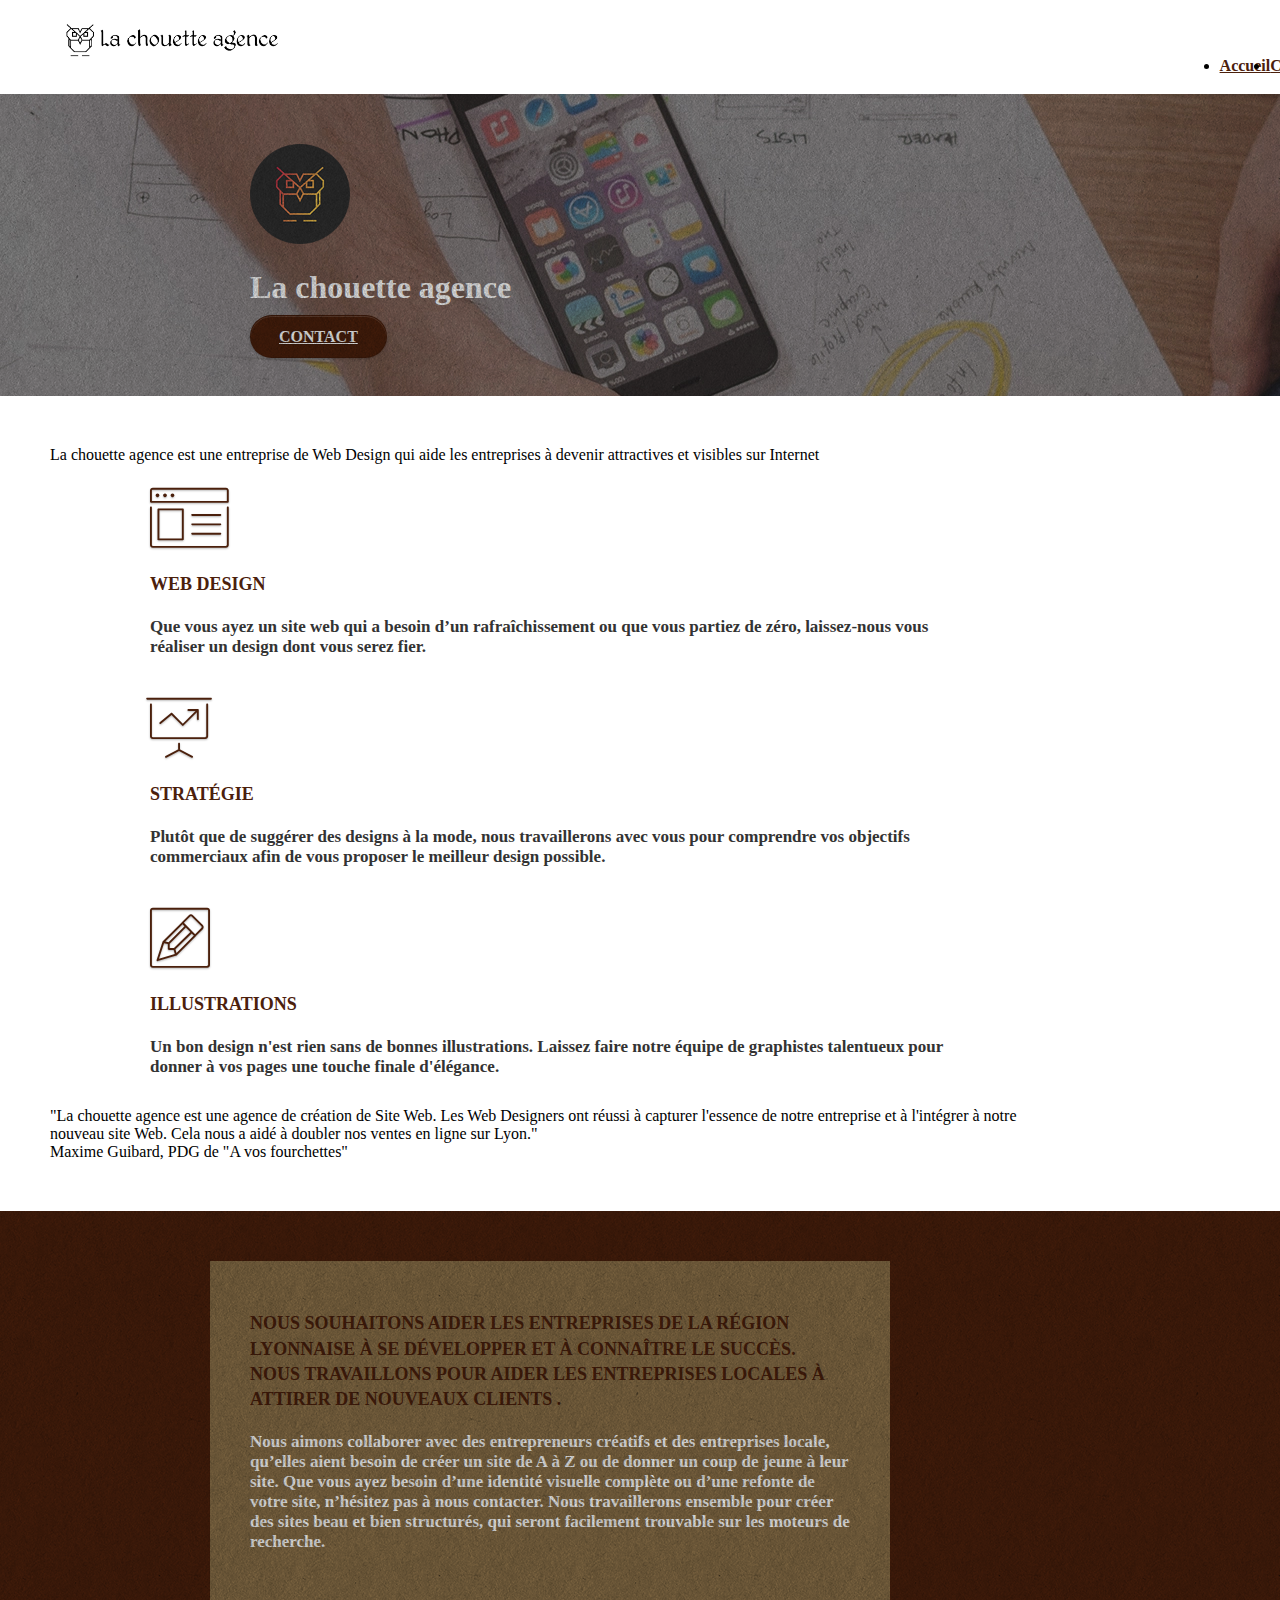
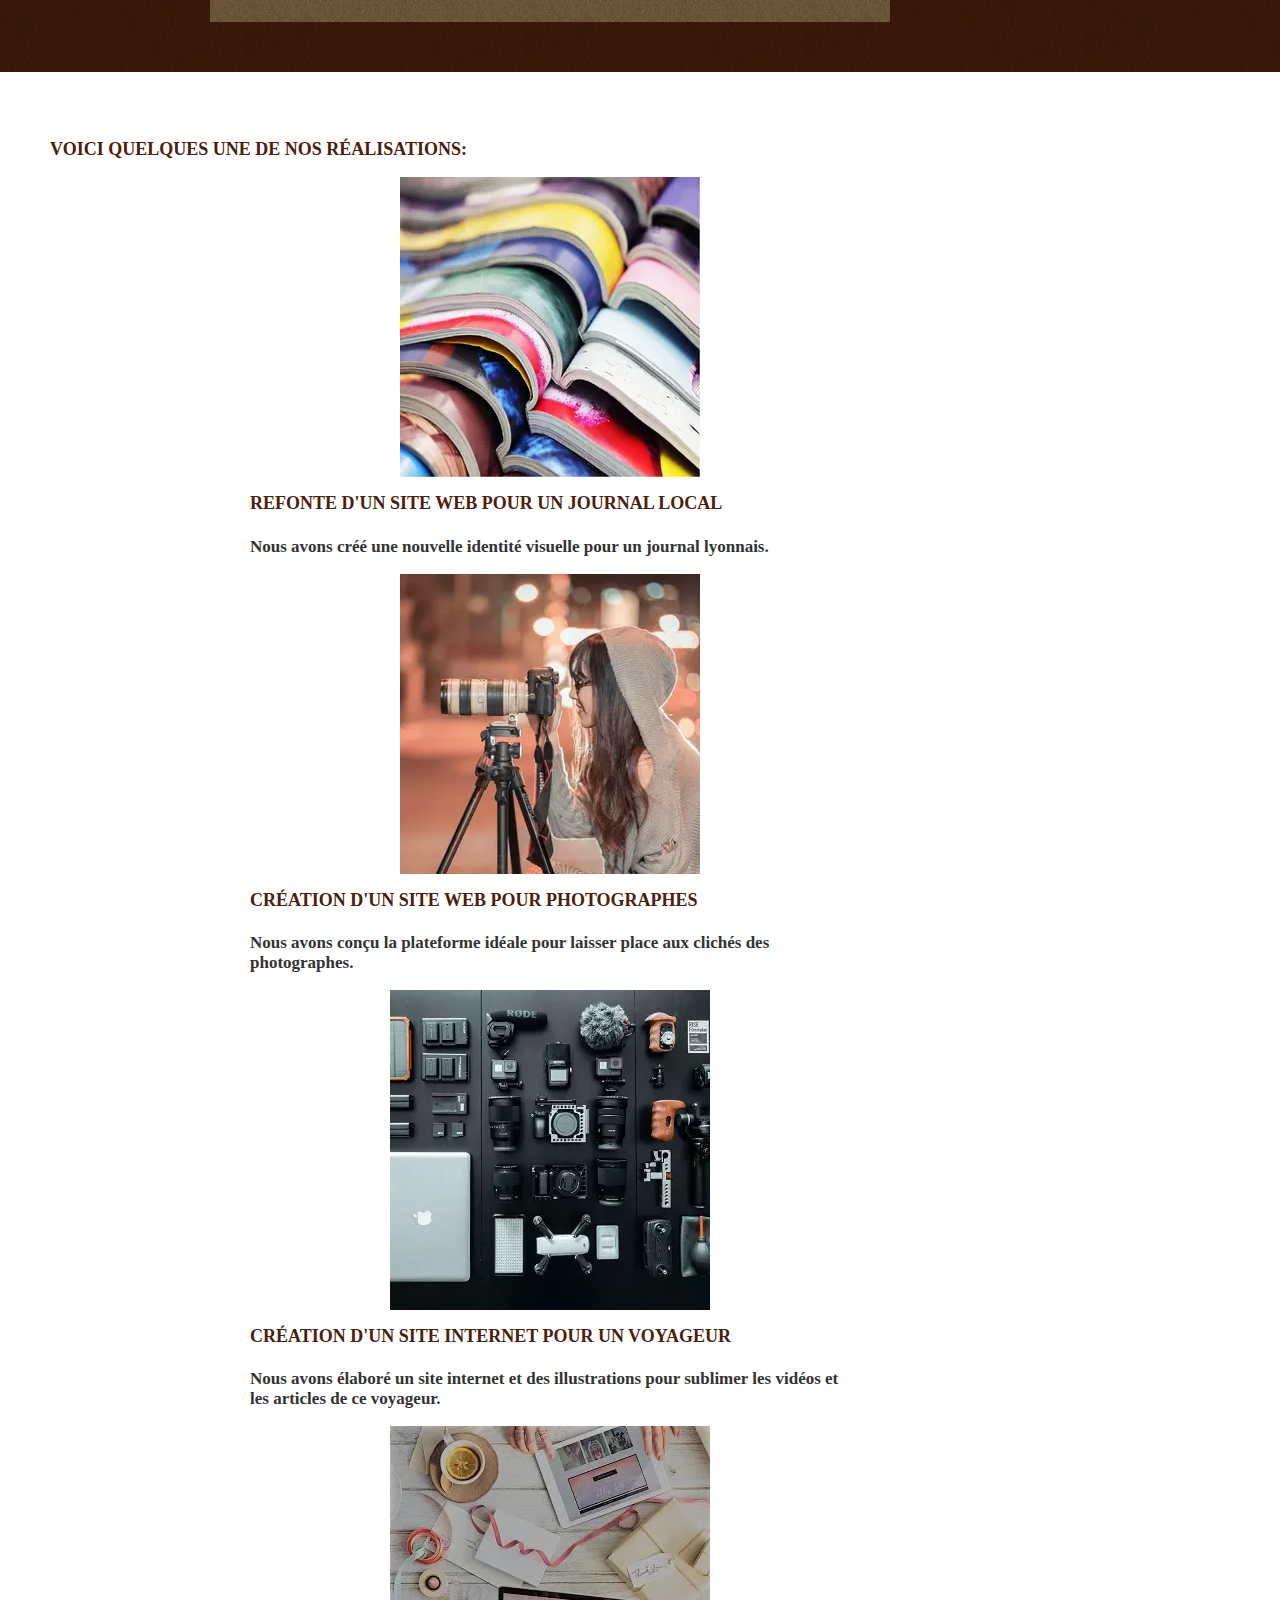
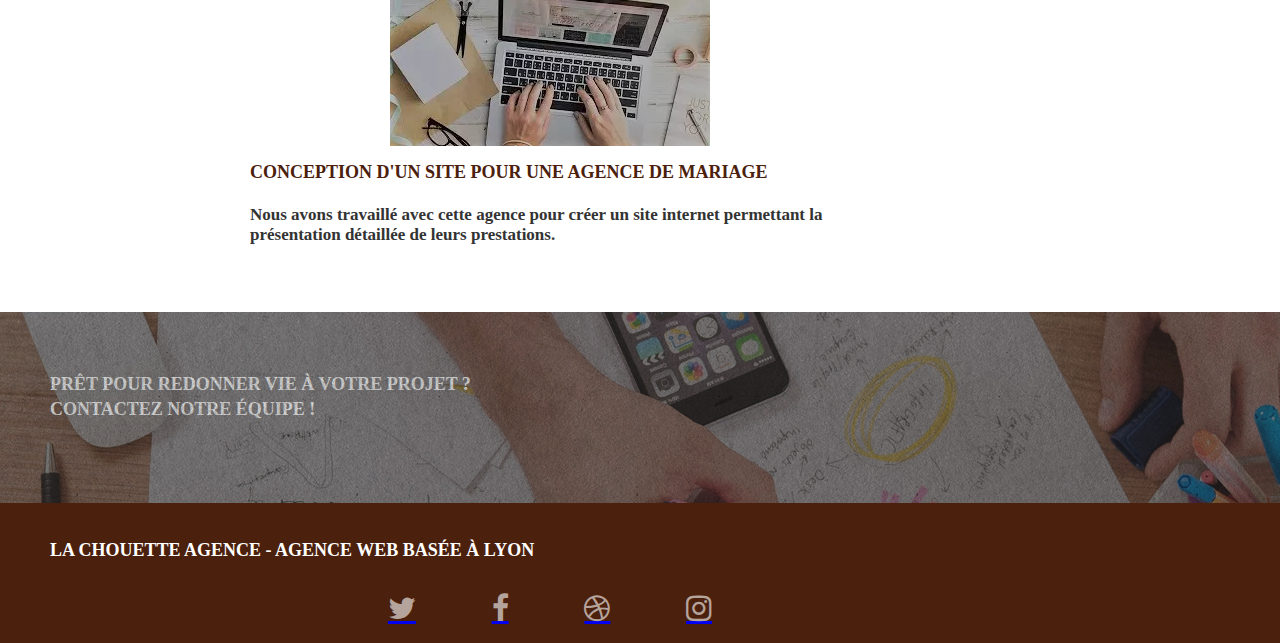
==== commit bef748e2: "performace" ====
--- a/index.html
+++ b/index.html
@@ -25,6 +25,8 @@
 
     <link rel="shortcut icon" type="image/png" href="favicon.jpg">
 	<link rel="stylesheet" type="text/css" href="style.min.css">
+	<link rel="stylesheet" type="text/css" href="./css/font-awesome.css">
+	<link rel="stylesheet" type="text/css" href="./css/et-line.css">
 	
     
 	<script async src="./js/jquery-2.1.0.js"></script>
@@ -33,8 +35,6 @@
 	<script async src="./js/jquery.touchSwipe.js"></script>
 	<script async src="./js/gmaps.js"></script>
 	<script async src="./css/bootstrap.css"></script>
-	<script async src="./css/et-line.css"></script>
-	<script async src="./css/font-awesome.css"></script>
     
 </head>
 	<body>
--- a/css/et-line.css
+++ b/css/et-line.css
@@ -0,0 +1 @@
+@font-face{font-family:et-line;src:url(../fonts/et-line.eot);src:url(../fonts/et-line.eot?#iefix) format('embedded-opentype'),url(../fonts/et-line.woff) format('woff'),url(../fonts/et-line.ttf) format('truetype'),url(../fonts/et-line.svg#et-line) format('svg');font-weight:400;font-style:normal}.et-icon-adjustments,.et-icon-alarmclock,.et-icon-anchor,.et-icon-aperture,.et-icon-attachment,.et-icon-bargraph,.et-icon-basket,.et-icon-beaker,.et-icon-bike,.et-icon-book-open,.et-icon-briefcase,.et-icon-browser,.et-icon-calendar,.et-icon-camera,.et-icon-caution,.et-icon-chat,.et-icon-circle-compass,.et-icon-clipboard,.et-icon-clock,.et-icon-cloud,.et-icon-compass,.et-icon-desktop,.et-icon-dial,.et-icon-document,.et-icon-documents,.et-icon-download,.et-icon-dribbble,.et-icon-edit,.et-icon-envelope,.et-icon-expand,.et-icon-facebook,.et-icon-flag,.et-icon-focus,.et-icon-gears,.et-icon-genius,.et-icon-gift,.et-icon-global,.et-icon-globe,.et-icon-googleplus,.et-icon-grid,.et-icon-happy,.et-icon-hazardous,.et-icon-heart,.et-icon-hotairballoon,.et-icon-hourglass,.et-icon-key,.et-icon-laptop,.et-icon-layers,.et-icon-lifesaver,.et-icon-lightbulb,.et-icon-linegraph,.et-icon-linkedin,.et-icon-lock,.et-icon-magnifying-glass,.et-icon-map,.et-icon-map-pin,.et-icon-megaphone,.et-icon-mic,.et-icon-mobile,.et-icon-newspaper,.et-icon-notebook,.et-icon-paintbrush,.et-icon-paperclip,.et-icon-pencil,.et-icon-phone,.et-icon-picture,.et-icon-pictures,.et-icon-piechart,.et-icon-presentation,.et-icon-pricetags,.et-icon-printer,.et-icon-profile-female,.et-icon-profile-male,.et-icon-puzzle,.et-icon-quote,.et-icon-recycle,.et-icon-refresh,.et-icon-ribbon,.et-icon-rss,.et-icon-sad,.et-icon-scissors,.et-icon-scope,.et-icon-search,.et-icon-shield,.et-icon-speedometer,.et-icon-strategy,.et-icon-streetsign,.et-icon-tablet,.et-icon-target,.et-icon-telescope,.et-icon-toolbox,.et-icon-tools,.et-icon-tools-2,.et-icon-trophy,.et-icon-tumblr,.et-icon-twitter,.et-icon-upload,.et-icon-video,.et-icon-wallet,.et-icon-wine{font-family:et-line;speak-as:none;font-style:normal;font-weight:400;font-variant:normal;text-transform:none;line-height:1;-webkit-font-smoothing:antialiased;-moz-osx-font-smoothing:grayscale;display:inline-block;color:#4b200c}.et-icon-mobile:before{content:"\e000"}.et-icon-laptop:before{content:"\e001"}.et-icon-desktop:before{content:"\e002"}.et-icon-tablet:before{content:"\e003"}.et-icon-phone:before{content:"\e004"}.et-icon-document:before{content:"\e005"}.et-icon-documents:before{content:"\e006"}.et-icon-search:before{content:"\e007"}.et-icon-clipboard:before{content:"\e008"}.et-icon-newspaper:before{content:"\e009"}.et-icon-notebook:before{content:"\e00a"}.et-icon-book-open:before{content:"\e00b"}.et-icon-browser:before{content:"\e00c";color:#4b200c}.et-icon-calendar:before{content:"\e00d"}.et-icon-presentation:before{content:"\e00e";color:#4b200c}.et-icon-picture:before{content:"\e00f"}.et-icon-pictures:before{content:"\e010"}.et-icon-video:before{content:"\e011"}.et-icon-camera:before{content:"\e012"}.et-icon-printer:before{content:"\e013"}.et-icon-toolbox:before{content:"\e014"}.et-icon-briefcase:before{content:"\e015"}.et-icon-wallet:before{content:"\e016"}.et-icon-gift:before{content:"\e017"}.et-icon-bargraph:before{content:"\e018"}.et-icon-grid:before{content:"\e019"}.et-icon-expand:before{content:"\e01a"}.et-icon-focus:before{content:"\e01b"}.et-icon-edit:before{content:"\e01c";color:#4b200c}.et-icon-adjustments:before{content:"\e01d"}.et-icon-ribbon:before{content:"\e01e"}.et-icon-hourglass:before{content:"\e01f"}.et-icon-lock:before{content:"\e020"}.et-icon-megaphone:before{content:"\e021"}.et-icon-shield:before{content:"\e022"}.et-icon-trophy:before{content:"\e023"}.et-icon-flag:before{content:"\e024"}.et-icon-map:before{content:"\e025"}.et-icon-puzzle:before{content:"\e026"}.et-icon-basket:before{content:"\e027"}.et-icon-envelope:before{content:"\e028"}.et-icon-streetsign:before{content:"\e029"}.et-icon-telescope:before{content:"\e02a"}.et-icon-gears:before{content:"\e02b"}.et-icon-key:before{content:"\e02c"}.et-icon-paperclip:before{content:"\e02d"}.et-icon-attachment:before{content:"\e02e"}.et-icon-pricetags:before{content:"\e02f"}.et-icon-lightbulb:before{content:"\e030"}.et-icon-layers:before{content:"\e031"}.et-icon-pencil:before{content:"\e032"}.et-icon-tools:before{content:"\e033"}.et-icon-tools-2:before{content:"\e034"}.et-icon-scissors:before{content:"\e035"}.et-icon-paintbrush:before{content:"\e036"}.et-icon-magnifying-glass:before{content:"\e037"}.et-icon-circle-compass:before{content:"\e038"}.et-icon-linegraph:before{content:"\e039"}.et-icon-mic:before{content:"\e03a"}.et-icon-strategy:before{content:"\e03b"}.et-icon-beaker:before{content:"\e03c"}.et-icon-caution:before{content:"\e03d"}.et-icon-recycle:before{content:"\e03e"}.et-icon-anchor:before{content:"\e03f"}.et-icon-profile-male:before{content:"\e040"}.et-icon-profile-female:before{content:"\e041"}.et-icon-bike:before{content:"\e042"}.et-icon-wine:before{content:"\e043"}.et-icon-hotairballoon:before{content:"\e044"}.et-icon-globe:before{content:"\e045"}.et-icon-genius:before{content:"\e046"}.et-icon-map-pin:before{content:"\e047"}.et-icon-dial:before{content:"\e048"}.et-icon-chat:before{content:"\e049"}.et-icon-heart:before{content:"\e04a"}.et-icon-cloud:before{content:"\e04b"}.et-icon-upload:before{content:"\e04c"}.et-icon-download:before{content:"\e04d"}.et-icon-target:before{content:"\e04e"}.et-icon-hazardous:before{content:"\e04f"}.et-icon-piechart:before{content:"\e050"}.et-icon-speedometer:before{content:"\e051"}.et-icon-global:before{content:"\e052"}.et-icon-compass:before{content:"\e053"}.et-icon-lifesaver:before{content:"\e054"}.et-icon-clock:before{content:"\e055"}.et-icon-aperture:before{content:"\e056"}.et-icon-quote:before{content:"\e057"}.et-icon-scope:before{content:"\e058"}.et-icon-alarmclock:before{content:"\e059"}.et-icon-refresh:before{content:"\e05a"}.et-icon-happy:before{content:"\e05b"}.et-icon-sad:before{content:"\e05c"}.et-icon-facebook:before{content:"\e05d"}.et-icon-twitter:before{content:"\e05e"}.et-icon-googleplus:before{content:"\e05f"}.et-icon-rss:before{content:"\e060"}.et-icon-tumblr:before{content:"\e061"}.et-icon-linkedin:before{content:"\e062"}.et-icon-dribbble:before{content:"\e063"}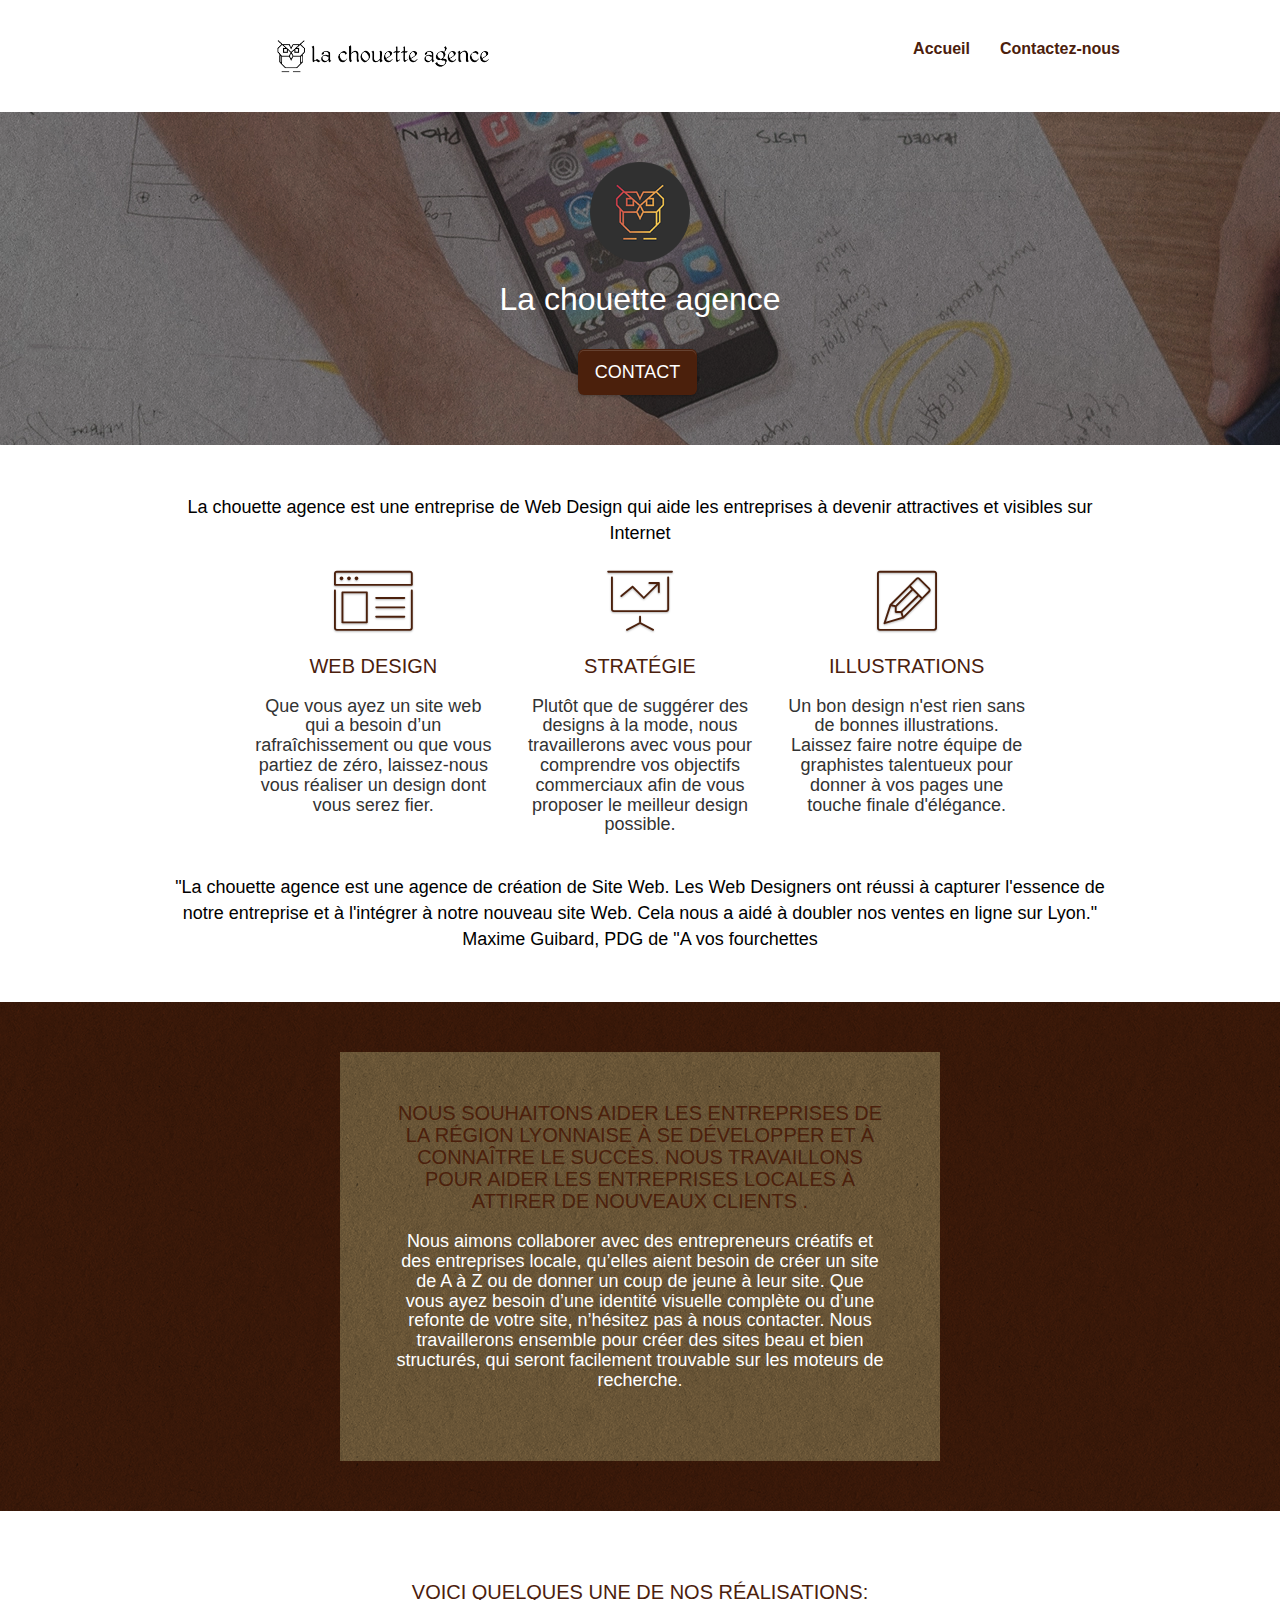
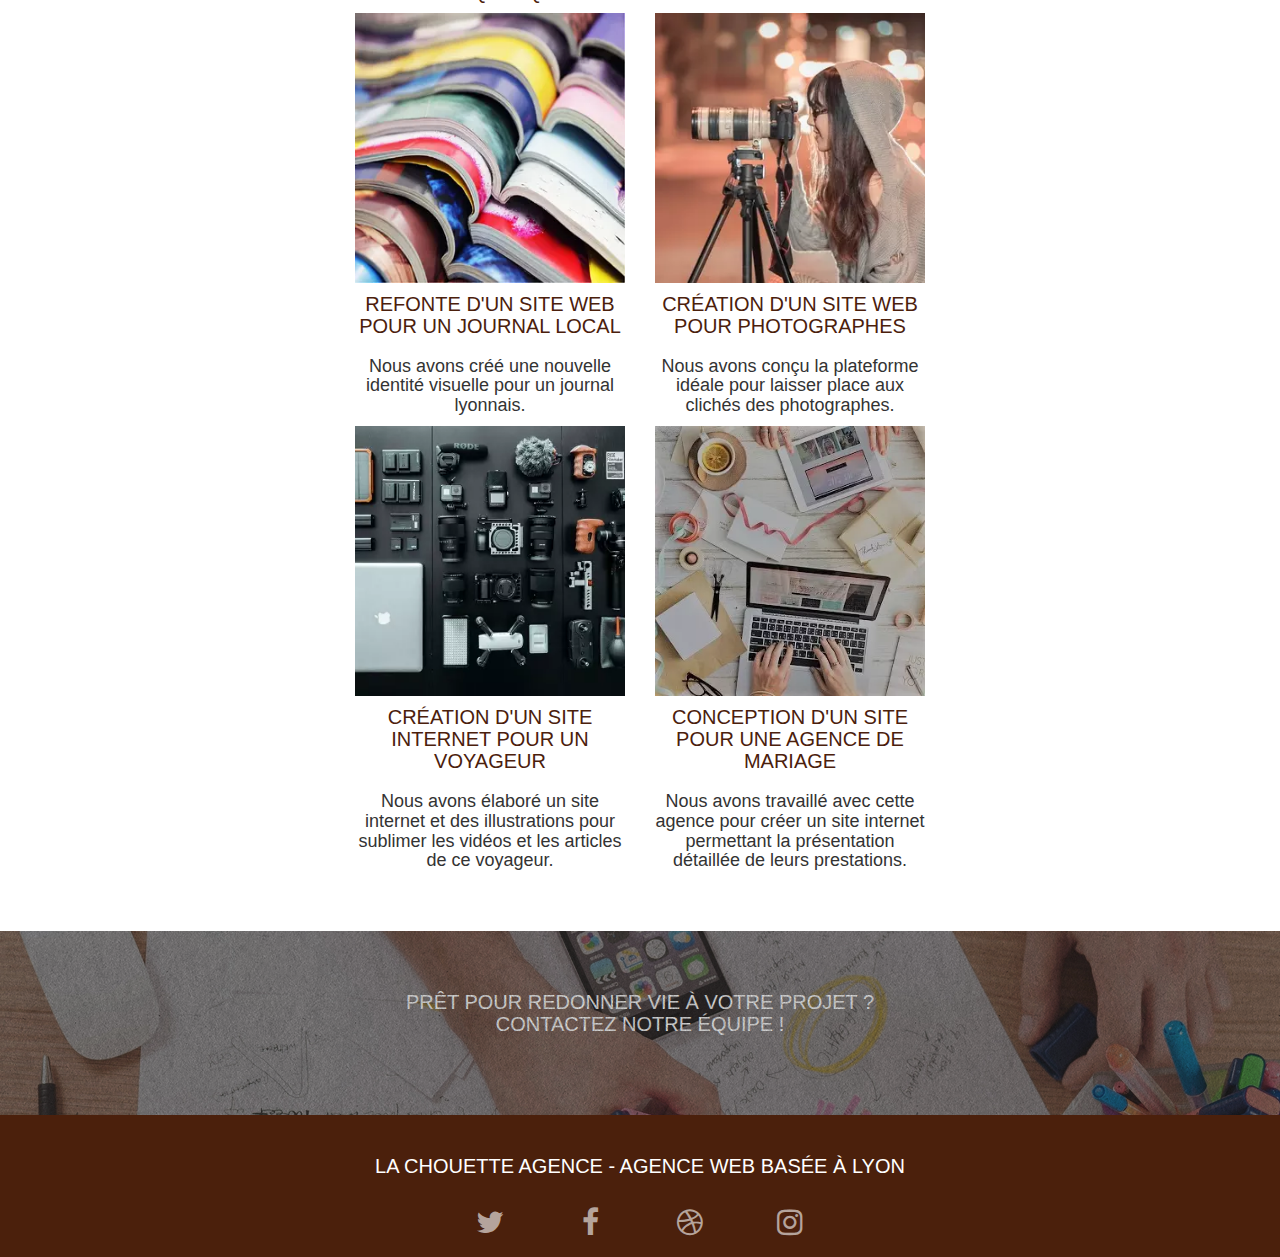
==== commit 641e71f1: "accessibilité" ====
--- a/index.html
+++ b/index.html
@@ -27,14 +27,15 @@
 	<link rel="stylesheet" type="text/css" href="style.min.css">
 	<link rel="stylesheet" type="text/css" href="./css/font-awesome.css">
 	<link rel="stylesheet" type="text/css" href="./css/et-line.css">
+	<link rel="stylesheet" type="text/css" href="./css/bootstrap.css">
 	
     
-	<script async src="./js/jquery-2.1.0.js"></script>
-	<script async src="./js/bootstrap.js"></script>
-	<script async src="./js/blocs.js"></script>
-	<script async src="./js/jquery.touchSwipe.js"></script>
-	<script async src="./js/gmaps.js"></script>
-	<script async src="./css/bootstrap.css"></script>
+	<script defer src="./js/jquery-2.1.0.js"></script>
+	<script defer src="./js/jquery.touchSwipe.js"></script>
+	<script defer src="./js/bootstrap.js"></script>
+	<script defer src="./js/blocs.js"></script>
+	<script defer src="./js/gmaps.js"></script>
+	<scritp defer src="./css/bootstrap.css"></script>
     
 </head>
 	<body>
@@ -123,9 +124,8 @@
 						</article>
 					</div>
 					<div class="row voffset-lg voffset">
-						<div class="col-xs-12 col-md-8 col-md-offset-2 text-center">
-							<div class="col-md-offset-2">"La chouette agence est une agence de création de Site Web. Les Web Designers ont réussi à capturer l'essence de notre entreprise et à l'intégrer à notre nouveau site Web. Cela nous a aidé à doubler nos ventes en ligne sur Lyon."<br></div>
-							<div class="col-md-offset-2-Sous">Maxime Guibard, PDG de "A vos fourchettes"</div>
+							<div class="col-md-offset-2 col-xs-12 col-md-8 col-md-offset-2 text-center">"La chouette agence est une agence de création de Site Web. Les Web Designers ont réussi à capturer l'essence de notre entreprise et à l'intégrer à notre nouveau site Web. Cela nous a aidé à doubler nos ventes en ligne sur Lyon."<br></div>
+							<div class="col-md-offset-2-Sous col-xs-12 col-md-8 col-md-offset-2 text-center">Maxime Guibard, PDG de "A vos fourchettes</div>
 						</div>
 					</div>
 				</div>
--- a/style.min.css
+++ b/style.min.css
@@ -1,3 +1,1771 @@
-��b o d y { m a r g i n : 0 ; p a d d i n g : 0 ; b a c k g r o u n d : # f f f ; o v e r f l o w - x : h i d d e n ; - w e b k i t - f o n t - s m o o t h i n g : a n t i a l i a s e d ; - m o z - o s x - f o n t - s m o o t h i n g : g r a y s c a l e } a , b u t t o n { t r a n s i t i o n : a l l   . 3 s   e a s e - i n - o u t ; o u t l i n e : 0 ! i m p o r t a n t } a : h o v e r { t e x t - d e c o r a t i o n : n o n e ; c u r s o r : p o i n t e r } # p a g e - l o a d i n g - b l o c s - n o t i f a c t i o n { p o s i t i o n : f i x e d ; t o p : 0 ; b o t t o m : 0 ; w i d t h : 1 0 0 % ; z - i n d e x : 1 0 0 0 0 0 ; b a c k g r o u n d : # f f f   u r l ( " i m g / p a g e l o a d - s p i n n e r . g i f " )   n o - r e p e a t   c e n t e r   c e n t e r } . b l o c { w i d t h : 1 0 0 % ; c l e a r : b o t h ; b a c k g r o u n d : 5 0 %   5 0 %   n o - r e p e a t ; p a d d i n g : 0   5 0 p x ; - w e b k i t - b a c k g r o u n d - s i z e : c o v e r ; - m o z - b a c k g r o u n d - s i z e : c o v e r ; - o - b a c k g r o u n d - s i z e : c o v e r ; b a c k g r o u n d - s i z e : c o v e r ; p o s i t i o n : r e l a t i v e } . b l o c   . c o n t a i n e r { p a d d i n g - l e f t : 0 ; p a d d i n g - r i g h t : 0 } . b l o c - l g { p a d d i n g : 5 0 p x   0 } . b l o c - m d { p a d d i n g : 5 0 p x } . b l o c - s m { p a d d i n g : 2 0 p x   5 0 p x } . b g - b - e d g e , . b g - b l - e d g e , . b g - b r - e d g e , . b g - c e n t e r , . b g - l - e d g e , . b g - r - e d g e , . b g - r e p e a t , . b g - t - e d g e , . b g - t l - e d g e , . b g - t r - e d g e { - w e b k i t - b a c k g r o u n d - s i z e : a u t o ! i m p o r t a n t ; - m o z - b a c k g r o u n d - s i z e : a u t o ! i m p o r t a n t ; - o - b a c k g r o u n d - s i z e : a u t o ! i m p o r t a n t ; b a c k g r o u n d - s i z e : a u t o ! i m p o r t a n t } . b g - r e p e a t { b a c k g r o u n d : r e p e a t } . b g - t - e d g e { b a c k g r o u n d : t o p   n o - r e p e a t } . b l o c - b g - t e x t u r e : : b e f o r e { c o n t e n t : " " ; b a c k g r o u n d - s i z e : 2 p x   2 p x ; p o s i t i o n : a b s o l u t e ; t o p : 0 ; b o t t o m : 0 ; l e f t : 0 ; r i g h t : 0 } . t e x t u r e - p a p e r : : b e f o r e { b a c k g r o u n d : u r l ( " i m g / t e x t u r e - p a p e r . w e b p " ) ; b a c k g r o u n d - s i z e : 2 8 0 p x   2 8 0 p x } . w h i t e { c o l o r : # f f f } . b - p a r a l l a x { b a c k g r o u n d - a t t a c h m e n t : f i x e d } . d - b l o c { c o l o r : r g b a ( 2 5 5 , 2 5 5 , 2 5 5 , . 7 ) } . d - b l o c   b u t t o n : h o v e r { c o l o r : r g b a ( 2 5 5 , 2 5 5 , 2 5 5 , . 9 ) } . d - b l o c   . i c o n - r o u n d , . d - b l o c   . i c o n - r o u n d e d , . d - b l o c   . i c o n - s e m i - r o u n d e d - a , . d - b l o c   . i c o n - s e m i - r o u n d e d - b , . d - b l o c   . i c o n - s q u a r e { b o r d e r - c o l o r : r g b a ( 2 5 5 , 2 5 5 , 2 5 5 , . 9 ) } . d - b l o c   . d i v i d e r - h   s p a n { b o r d e r - c o l o r : r g b a ( 2 5 5 , 2 5 5 , 2 5 5 , . 2 ) } . d - b l o c   . a - b t n , . d - b l o c   . n a v b a r   a , . d - b l o c   . n a v b a r - b r a n d , . d - b l o c   a   . i c o n - l g , . d - b l o c   a   . i c o n - m d , . d - b l o c   a   . i c o n - s m , . d - b l o c   a   . i c o n - x l , . d - b l o c   h 1   a , . d - b l o c   h 2   a , . d - b l o c   h 3   a , . d - b l o c   h 4   a , . d - b l o c   h 5   a , . d - b l o c   h 6   a , . d - b l o c   p   a { c o l o r : r g b a ( 2 5 5 , 2 5 5 , 2 5 5 , . 6 ) } . d - b l o c   . a - b t n : h o v e r , . d - b l o c   . n a v b a r   a : h o v e r , . d - b l o c   . n a v b a r - b r a n d : h o v e r , . d - b l o c   a : h o v e r   . i c o n - l g , . d - b l o c   a : h o v e r   . i c o n - m d , . d - b l o c   a : h o v e r   . i c o n - s m , . d - b l o c   a : h o v e r   . i c o n - x l , . d - b l o c   h 1   a : h o v e r , . d - b l o c   h 2   a : h o v e r , . d - b l o c   h 3   a : h o v e r , . d - b l o c   h 4   a : h o v e r , . d - b l o c   h 5   a : h o v e r , . d - b l o c   h 6   a : h o v e r , . d - b l o c   p   a : h o v e r { c o l o r : # f f f } . d - b l o c   . n a v b a r - t o g g l e   . i c o n - b a r { b a c k g r o u n d : # f f f } . d - b l o c   . b t n - w i r e , . d - b l o c   . b t n - w i r e : h o v e r { c o l o r : # f f f ; b o r d e r - c o l o r : # f f f } . d - b l o c   . p a n e l { c o l o r : b l a c k ; } . d - b l o c   . p a n e l   b u t t o n : h o v e r { c o l o r : r g b a ( 0 , 0 , 0 , . 7 ) } . d - b l o c   . p a n e l   i c o n { b o r d e r - c o l o r : r g b a ( 0 , 0 , 0 , . 7 ) } . d - b l o c   . p a n e l   . d i v i d e r - h   s p a n { b o r d e r - c o l o r : r g b a ( 0 , 0 , 0 , . 1 ) } . d - b l o c   . p a n e l   . a - b t n { c o l o r : r g b a ( 0 , 0 , 0 , . 6 ) } . d - b l o c   . p a n e l   . a - b t n : h o v e r { c o l o r : # 0 0 0 } . d - b l o c   . p a n e l   . b t n - w i r e , . d - b l o c   . p a n e l   . b t n - w i r e : h o v e r { c o l o r : r g b a ( 0 , 0 , 0 , . 7 ) ; b o r d e r - c o l o r : r g b a ( 0 , 0 , 0 , . 3 ) } . d - b l o c   . p a n e l , . l - b l o c { c o l o r : b l a c k ; } . d - b l o c   . p a n e l   b u t t o n : h o v e r , . l - b l o c   b u t t o n : h o v e r { c o l o r : r g b a ( 0 , 0 , 0 , . 7 ) } . l - b l o c   . i c o n - r o u n d , . l - b l o c   . i c o n - r o u n d e d , . l - b l o c   . i c o n - s e m i - r o u n d e d - a , . l - b l o c   . i c o n - s e m i - r o u n d e d - b , . l - b l o c   . i c o n - s q u a r e { b o r d e r - c o l o r : r g b a ( 0 , 0 , 0 , . 7 ) } . d - b l o c   . p a n e l   . d i v i d e r - h   s p a n , . l - b l o c   . d i v i d e r - h   s p a n { b o r d e r - c o l o r : r g b a ( 0 , 0 , 0 , . 1 ) } . d - b l o c   . p a n e l   . a - b t n , . l - b l o c   . a - b t n , . l - b l o c   . n a v b a r   a , . l - b l o c   . n a v b a r - b r a n d , . l - b l o c   a   . i c o n - l g , . l - b l o c   a   . i c o n - m d , . l - b l o c   a   . i c o n - s m , . l - b l o c   a   . i c o n - x l , . l - b l o c   h 1   a , . l - b l o c   h 2   a , . l - b l o c   h 3   a , . l - b l o c   h 4   a , . l - b l o c   h 5   a , . l - b l o c   h 6   a , . l - b l o c   p   a { c o l o r : # 4 b 2 0 0 c ; f o n t - w e i g h t : 7 0 0 } . d - b l o c   . p a n e l   . a - b t n : h o v e r , . l - b l o c   . a - b t n : h o v e r , . l - b l o c   . n a v b a r   a : h o v e r , . l - b l o c   . n a v b a r - b r a n d : h o v e r , . l - b l o c   a : h o v e r   . i c o n - l g , . l - b l o c   a : h o v e r   . i c o n - m d , . l - b l o c   a : h o v e r   . i c o n - s m , . l - b l o c   a : h o v e r   . i c o n - x l , . l - b l o c   h 1   a : h o v e r , . l - b l o c   h 2   a : h o v e r , . l - b l o c   h 3   a : h o v e r , . l - b l o c   h 4   a : h o v e r , . l - b l o c   h 5   a : h o v e r , . l - b l o c   h 6   a : h o v e r , . l - b l o c   p   a : h o v e r { c o l o r : # 0 0 0 } . l - b l o c   . n a v b a r - t o g g l e   . i c o n - b a r { c o l o r : r g b a ( 0 , 0 , 0 , . 6 ) } . d - b l o c   . p a n e l   . b t n - w i r e , . d - b l o c   . p a n e l   . b t n - w i r e : h o v e r , . l - b l o c   . b t n - w i r e , . l - b l o c   . b t n - w i r e : h o v e r { c o l o r : r g b a ( 0 , 0 , 0 , . 7 ) ; b o r d e r - c o l o r : r g b a ( 0 , 0 , 0 , . 3 ) } . v o f f s e t { m a r g i n - t o p : 3 0 p x } . r o w - n o - g u t t e r s { m a r g i n - r i g h t : 0 ; m a r g i n - l e f t : 0 } . r o w . r o w - n o - g u t t e r s > [ c l a s s * = "   c o l - " ] , . r o w . r o w - n o - g u t t e r s > [ c l a s s ^ = c o l - ] { p a d d i n g - r i g h t : 0 ; p a d d i n g - l e f t : 0 } # b l o c - 1 - h e r o   h 1 { f o n t - s i z e : 3 2 p x } @ m e d i a   s c r e e n   a n d   ( m a x - w i d t h : 7 6 7 p x ) { . n a v b a r { d i s p l a y : f l e x ; f l e x - d i r e c t i o n :   c o l u m n ; } } @ m e d i a   ( m i n - w i d t h : 7 6 8 p x ) { . n a v b a r { d i s p l a y : f l e x ; f l e x - d i r e c t i o n : r o w } } . n a v b a r { j u s t i f y - c o n t e n t :   s p a c e - b e t w e e n ; a l i g n - i t e m s : c e n t e r ; m a r g i n - b o t t o m : 0 ; z - i n d e x : 1 } . n a v b a r - b r a n d { h e i g h t : a u t o ; p a d d i n g : 3 p x   1 5 p x ; f o n t - s i z e : 2 5 p x ; f o n t - w e i g h t : 4 0 0 ; f o n t - w e i g h t : 6 0 0 ; l i n e - h e i g h t : 4 4 p x } . n a v b a r - b r a n d   i m g { m a x - h e i g h t : 2 0 0 p x ; d i s p l a y : i n l i n e } . n a v b a r - b r a n d   i m g [ s r c $ = s v g ] { m i n - w i d t h : 1 0 0 p x } . n a v - c e n t e r   . n a v b a r - b r a n d   i m g { m a r g i n : 0 } . n a v b a r   . n a v { p a d d i n g - t o p : 2 p x ; m a r g i n - r i g h t : - 1 6 p x ; f l o a t : r i g h t ; z - i n d e x : 1 } . n a v > l i { f l o a t : l e f t ; m a r g i n - t o p : 4 p x ; f o n t - s i z e : 1 6 p x } . n a v b a r - n a v   . o p e n   . d r o p d o w n - m e n u > l i > a { t e x t - a l i g n : i n h e r i t } . n a v > l i   a : f o c u s , . n a v > l i   a : h o v e r { b a c k g r o u n d : 0   0 } . n a v b a r - t o g g l e { m a r g i n : 1 0 p x   1 0 p x   0   0 ; b o r d e r : 0 } . n a v b a r - t o g g l e : h o v e r { b a c k g r o u n d : 0   0 ! i m p o r t a n t } . n a v b a r - t o g g l e   . i c o n - b a r { b a c k g r o u n d - c o l o r : r g b a ( 0 , 0 , 0 , . 5 ) ; w i d t h : 2 6 p x } . n a v - i n v e r t   . n a v b a r   . n a v { f l o a t : l e f t } . n a v - i n v e r t   . n a v b a r - b r a n d , . n a v - i n v e r t   . n a v b a r - h e a d e r { f l o a t : r i g h t ; p o s i t i o n : r e l a t i v e ; z - i n d e x : 2 } @ m e d i a   ( m i n - w i d t h : 7 6 8 p x ) { . s i t e - n a v i g a t i o n { p o s i t i o n : a b s o l u t e ; t o p : 5 0 % ; r i g h t : 2 0 p x ; t r a n s f o r m : t r a n s l a t e ( 0 , - 5 0 % ) ; - w e b k i t - t r a n s f o r m : t r a n s l a t e Y ( - 5 0 % ) } . n a v > l i   . d r o p d o w n - m e n u   a , . n a v > l i   . d r o p d o w n - m e n u   a : h o v e r { c o l o r : # 4 8 4 8 4 8 } . n a v - i n v e r t   . s i t e - n a v i g a t i o n { l e f t : 0 ; r i g h t : 0 } . n a v - c e n t e r { t e x t - a l i g n : c e n t e r ; w i d t h : 1 0 0 % } . n a v - c e n t e r   . n a v > l i , . n a v - c e n t e r   . n a v b a r - b r a n d , . n a v - c e n t e r   . n a v b a r - h e a d e r { f l o a t : n o n e ; d i s p l a y : i n l i n e - b l o c k } . n a v - c e n t e r   . s i t e - n a v i g a t i o n { p o s i t i o n : r e l a t i v e ; w i d t h : 1 0 0 % ; r i g h t : 0 ; m a r g i n - r i g h t : 0 ; m a r g i n - t o p : 2 0 p x } . n a v - c e n t e r . m i n i - n a v   . n a v b a r - t o g g l e { f l o a t : n o n e ; m a r g i n : 1 0 p x   a u t o   0 } } . n a v > l i > . d r o p d o w n   a { b a c k g r o u n d : 0   0 ! i m p o r t a n t ; d i s p l a y : b l o c k ; p a d d i n g : 1 4 p x   1 5 p x } n a v   . c a r e t { m a r g i n : 0   5 p x } . d r o p d o w n - m e n u   . d r o p d o w n - m e n u { t o p : - 8 p x ; l e f t : 1 0 0 % } . d r o p d o w n - m e n u   . d r o p m e n u - f l o w - r i g h t { t o p : 1 0 0 % ; l e f t : 0 ; m a r g i n - l e f t : - 1 p x ; b o r d e r - t o p - l e f t - r a d i u s : 0 ; b o r d e r - t o p - r i g h t - r a d i u s : 0 } . d r o p d o w n - m e n u   . d r o p d o w n   s p a n { b o r d e r : 4 p x   s o l i d   # 0 0 0 ; b o r d e r - t o p - c o l o r : t r a n s p a r e n t ; b o r d e r - r i g h t - c o l o r : t r a n s p a r e n t ; b o r d e r - b o t t o m - c o l o r : t r a n s p a r e n t ; m a r g i n : 6 p x   - 5 p x   0   0 ! i m p o r t a n t ; f l o a t : r i g h t } . m g - m d { m a r g i n - t o p : 1 0 p x ; m a r g i n - b o t t o m : 2 0 p x } . m g - l g { m a r g i n - t o p : 1 0 p x ; m a r g i n - b o t t o m : 4 0 p x } . b t n { m a r g i n : 0   5 p x   5 p x   0 } . b t n . p u l l - r i g h t { m a r g i n : 0   0   5 p x   5 p x } . b t n - d , . b t n - d : f o c u s , . b t n - d : h o v e r { c o l o r : # f f f ; b a c k g r o u n d : r g b a ( 0 , 0 , 0 , . 3 ) } b u t t o n { o u t l i n e : 0 ! i m p o r t a n t } . b t n - r d { b o r d e r - r a d i u s : 4 0 p x } . b t n - c l e a n { b o r d e r : 1 p x   s o l i d   r g b a ( 0 , 0 , 0 , . 0 8 ) ; b o r d e r - b o t t o m - c o l o r : r g b a ( 0 , 0 , 0 , . 1 ) ; t e x t - s h a d o w : 0   1 p x   0   r g b a ( 0 , 0 , 1 , . 1 ) ; b o x - s h a d o w : 0   1 p x   3 p x   r g b a ( 0 , 0 , 1 , . 2 5 ) , i n s e t   0   1 p x   0   0   r g b a ( 2 5 5 , 2 5 5 , 2 5 5 , . 1 5 ) } . i c o n - m d { f o n t - s i z e : 3 0 p x ! i m p o r t a n t } . i c o n - l g { f o n t - s i z e : 6 0 p x ! i m p o r t a n t } . s m - s h a d o w { t e x t - s h a d o w : 0   1 p x   2 p x   r g b a ( 0 , 0 , 0 , . 3 ) } . p a n e l - s q , . p a n e l - s q   . p a n e l - f o o t e r , . p a n e l - s q   . p a n e l - h e a d i n g { b o r d e r - r a d i u s : 0 } . p a n e l - r d { b o r d e r - r a d i u s : 3 0 p x } . p a n e l - r d   . p a n e l - h e a d i n g { b o r d e r - r a d i u s : 2 9 p x   2 9 p x   0   0 } . p a n e l - r d   . p a n e l - f o o t e r { b o r d e r - r a d i u s : 0   0   2 9 p x   2 9 p x } . f o r m - c o n t r o l { b o r d e r - c o l o r : r g b a ( 0 , 0 , 0 , . 1 ) ; b o x - s h a d o w : n o n e } . s c r o l l T o T o p { w i d t h : 4 0 p x ; h e i g h t : 4 0 p x ; p o s i t i o n : f i x e d ; b o t t o m : 2 0 p x ; r i g h t : 2 0 p x ; o p a c i t y : 0 ; z - i n d e x : 5 0 0 ; t r a n s i t i o n : a l l   . 3 s   e a s e - i n - o u t } . s c r o l l T o T o p   s p a n { m a r g i n - t o p : 6 p x } . s h o w S c r o l l T o p { f o n t - s i z e : 1 4 p x ; o p a c i t y : 1 } a [ d a t a - l i g h t b o x ] { p o s i t i o n : r e l a t i v e ; d i s p l a y : b l o c k ; t e x t - a l i g n : c e n t e r } a [ d a t a - l i g h t b o x ] : h o v e r : : b e f o r e { c o n t e n t : " + " ; f o n t - f a m i l y : H e l v e t i c a N e u e - L i g h t , " H e l v e t i c a   N e u e   L i g h t " , " H e l v e t i c a   N e u e " , H e l v e t i c a , A r i a l ; f o n t - s i z e : 3 2 p x ; w i d t h : 5 0 p x ; h e i g h t : 5 0 p x ; m a r g i n - l e f t : - 2 5 p x ; b o r d e r - r a d i u s : 5 0 % ; b a c k g r o u n d : r g b a ( 0 , 0 , 0 , . 6 ) ; c o l o r : # f f f ; f o n t - w e i g h t : 1 0 0 ; z - i n d e x : 1 ; p o s i t i o n : a b s o l u t e ; t o p : 5 0 % ; t r a n s f o r m : t r a n s l a t e Y ( - 5 0 % ) ; - w e b k i t - t r a n s f o r m : t r a n s l a t e Y ( - 5 0 % ) } a [ d a t a - l i g h t b o x ] : h o v e r   i m g { o p a c i t y : . 6 ; - w e b k i t - a n i m a t i o n - f i l l - m o d e : n o n e ; a n i m a t i o n - f i l l - m o d e : n o n e } # l i g h t b o x - m o d a l { d i s p l a y : f l e x ; a l i g n - i t e m s : c e n t e r } # l i g h t b o x - m o d a l   . m o d a l - d i a l o g { w i d t h : 9 0 % ; m a x - w i d t h : 9 0 0 p x ; m a r g i n : 0   a u t o   0 } # l i g h t b o x - m o d a l   . m o d a l - d i a l o g   i m g { m a x - h e i g h t : 9 0 v h } . l i g h t b o x - c a p t i o n { p a d d i n g : 2 0 p x ; c o l o r : # f f f ; b a c k g r o u n d : r g b a ( 0 , 0 , 0 , . 5 ) ; p o s i t i o n : a b s o l u t e ; l e f t : 1 5 p x ; r i g h t : 1 5 p x ; b o t t o m : 5 p x } . c l o s e - l i g h t b o x { c o l o r : # f f f ; f o n t - s i z e : 3 0 p x ; p o s i t i o n : a b s o l u t e ; t o p : 2 0 p x ; r i g h t : 2 0 p x ; z - i n d e x : 2 0 ; b a c k g r o u n d : r g b a ( 0 , 0 , 0 , . 5 ) ; b o r d e r : n o n e ; l i n e - h e i g h t : 3 0 p x ; p a d d i n g : 0   9 p x   5 p x ; o p a c i t y : . 3 } . c l o s e - l i g h t b o x : h o v e r , . n e x t - l i g h t b o x : h o v e r , . p r e v - l i g h t b o x : h o v e r { o p a c i t y : 1 ; c o l o r : # f f f } . n e x t - l i g h t b o x , . p r e v - l i g h t b o x { f o n t - s i z e : 2 0 p x ; c o l o r : r g b a ( 2 5 5 , 2 5 5 , 2 5 5 , . 9 ) ; b a c k g r o u n d : r g b a ( 0 , 0 , 0 , . 5 ) ; t r a n s i t i o n : a l l   . 2 s   e a s e - i n - o u t ; p o s i t i o n : a b s o l u t e ; t o p : 4 5 % ; z - i n d e x : 1 ; o p a c i t y : . 4 } . n e x t - l i g h t b o x { p a d d i n g : 6 p x   8 p x   1 p x   1 3 p x ; r i g h t : 2 5 p x } . p r e v - l i g h t b o x { p a d d i n g : 6 p x   1 3 p x   1 p x   1 0 p x ; l e f t : 2 5 p x } . s n a p s h o t - l b   . m o d a l - b o d y { p a d d i n g - b o t t o m : 4 5 p x } . s n a p s h o t - l b   . l i g h t b o x - c a p t i o n { p a d d i n g : 0 ; c o l o r : r g b a ( 0 , 0 , 0 , . 5 ) ; b a c k g r o u n d : 0   0 } . c o n t a i n e r { m a x - w i d t h : 1 0 0 0 p x } . h e r o - b l o c - t e x t { f o n t - s i z e : 3 8 p x } . h e r o - b l o c - t e x t - s u b { f o n t - s i z e : 3 6 p x } . s t a t e m e n t - b l o c - t e x t { l i n e - h e i g h t : 2 6 p x ; f o n t - s t y l e : i t a l i c ; f o n t - s i z e : 2 0 p x ; t e x t - a l i g n : c e n t e r ; f o n t - w e i g h t : l i g h t e r ; m a x - w i d t h : 5 2 0 p x ; m a r g i n : a u t o   a u t o   a u t o   a u t o } p { f o n t - s i z e : 1 6 p x } . t i g h t - w i d t h - w h i t e s p a c e { m a x - w i d t h : 6 0 0 p x ; m a r g i n : a u t o   a u t o   a u t o   a u t o ; c o l o r : # f f f } . h 1 { f o n t - s i z e : 2 0 p x ; f o n t - f a m i l y : " O p e n   S a n s " } . c t a - h e r o { m a r g i n - t o p : 2 2 p x ; c o l o r : # f f f ! i m p o r t a n t ; t e x t - t r a n s f o r m : u p p e r c a s e ; p a d d i n g : 1 2 p x   2 8 p x   1 2 p x   2 8 p x ; f o n t - s i z e : 1 6 p x ; f o n t - w e i g h t : 7 0 0 } . s o c i a l { d i s p l a y : f l e x ; f l e x - d i r e c t i o n : r o w ; j u s t i f y - c o n t e n t : s p a c e - a r o u n d ; m a x - w i d t h : 4 0 0 p x ; m a r g i n : a u t o   a u t o   a u t o   a u t o } h 1 { c o l o r : # f f f ; f o n t - w e i g h t : 7 0 0 } h 2 { f o n t - s i z e : 1 8 p x ; f o n t - w e i g h t : 6 0 0 ; t e x t - t r a n s f o r m : u p p e r c a s e ; l i n e - h e i g h t : 1 . 4 e m ; c o l o r : # 4 b 2 0 0 c } h 3 { f o n t - s i z e : 1 7 p x ; c o l o r : # 3 3 3 ! i m p o r t a n t } . m e d - w i d t h - w h i t e s p a c e { m a x - w i d t h : 8 0 0 p x ; m a r g i n : a u t o   a u t o   a u t o   a u t o ; b o x - s h a d o w : 0   0   0   # 0 0 0 } . i c o n s { m a r g i n - b o t t o m : 1 4 p x ; m a r g i n - t o p : 2 4 p x } . w h i t e { c o l o r : # f f f ! i m p o r t a n t ; m a r g i n - b o t t o m : 3 0 p x } . a v a t a r { b o x - s h a d o w : 0   4 p x   9 p x   r g b a ( 0 , 0 , 0 , . 3 ) } . b l a c k - b a c k g r o u n d { b a c k g r o u n d - c o l o r : r g b a ( 1 6 5 , 1 4 7 , 9 9 , . 7 ) ; p a d d i n g : 4 0 p x   4 0 p x   4 0 p x   4 0 p x } . b o l d - l i n k { f o n t - w e i g h t : 9 0 0 ; t e x t - d e c o r a t i o n : u n d e r l i n e ! i m p o r t a n t } . b g c - w h i t e { b a c k g r o u n d - c o l o r : # f f f } . b g c - d a r k - s l a t e - b l u e { b a c k g r o u n d - c o l o r : # 3 6 4 5 7 7 } . b g c - a t o m i c - t a n g e r i n e { b a c k g r o u n d - c o l o r : # 4 b 2 0 0 c } . b t n - a t o m i c - t a n g e r i n e { b a c k g r o u n d : # 4 b 2 0 0 c ; c o l o r : # f f f ! i m p o r t a n t } . b t n - a t o m i c - t a n g e r i n e : h o v e r { b a c k g r o u n d : # 9 4 3 7 0 c ! i m p o r t a n t ; c o l o r : # f f f ! i m p o r t a n t } . l t c - w h i t e { c o l o r : # f f f ! i m p o r t a n t } . l t c - w h i t e : h o v e r { c o l o r : # c c c ! i m p o r t a n t } . l t c - a t o m i c - t a n g e r i n e { c o l o r : # f 3 9 7 6 c ! i m p o r t a n t } . l t c - a t o m i c - t a n g e r i n e : h o v e r { c o l o r : # c 2 7 9 5 6 ! i m p o r t a n t } . i c o n - d a r k - s l a t e - b l u e { c o l o r : # 3 6 4 5 7 7 ! i m p o r t a n t ; b o r d e r - c o l o r : # 3 6 4 5 7 7 ! i m p o r t a n t } . b g - d o t s - b g { b a c k g r o u n d - i m a g e : u r l ( " i m g / d o t s - b g . w e b p " ) } . b g - b a n n i e r e { b a c k g r o u n d - i m a g e : u r l ( " i m g / l a - c h o u e t t e - a g e n c e - b a n n i e r e . w e b p " ) } . b g - p r e s e n t a t i o n { b a c k g r o u n d - i m a g e : u r l ( " i m g / i m a g e - d e - p r e s e n t a t i o n . w e b p " ) } @ m e d i a   ( m a x - w i d t h : 1 0 2 4 p x ) { . b l o c { p a d d i n g - l e f t : 2 0 p x ; p a d d i n g - r i g h t : 2 0 p x } . b l o c - t i l e - 2 . f u l l - w i d t h - b l o c   . c o n t a i n e r , . b l o c - t i l e - 3 . f u l l - w i d t h - b l o c   . c o n t a i n e r , . b l o c - t i l e - 4 . f u l l - w i d t h - b l o c   . c o n t a i n e r , . b l o c . f u l l - w i d t h - b l o c { p a d d i n g - l e f t : 0 ; p a d d i n g - r i g h t : 0 } } @ m e d i a   ( m a x - w i d t h : 9 9 2 p x )   a n d   ( m i n - w i d t h : 7 6 8 p x ) { . n a v b a r   . n a v { m a x - w i d t h : 8 0 % } . n a v - c e n t e r . n a v b a r   . n a v { m a x - w i d t h : 5 0 % } } @ m e d i a   o n l y   s c r e e n   a n d   ( m i n - d e v i c e - w i d t h : 7 6 8 p x )   a n d   ( m a x - d e v i c e - w i d t h : 1 0 2 4 p x )   a n d   ( o r i e n t a t i o n : l a n d s c a p e ) { . b - p a r a l l a x { b a c k g r o u n d - a t t a c h m e n t : s c r o l l } } @ m e d i a   o n l y   s c r e e n   a n d   ( m i n - d e v i c e - w i d t h : 1 0 2 4 p x )   a n d   ( m a x - d e v i c e - w i d t h : 1 3 6 6 p x )   a n d   ( - w e b k i t - m i n - d e v i c e - p i x e l - r a t i o : 1 . 5 ) { . b - p a r a l l a x { b a c k g r o u n d - a t t a c h m e n t : s c r o l l } } @ m e d i a   ( m a x - w i d t h : 9 9 1 p x ) { . c o n t a i n e r { w i d t h : 1 0 0 % } . b - p a r a l l a x { b a c k g r o u n d - a t t a c h m e n t : s c r o l l } # h e r o - b l o c , . p a g e - c o n t a i n e r { o v e r f l o w - x : h i d d e n ; p o s i t i o n : r e l a t i v e } . b l o c { p a d d i n g - l e f t : c o n s t a n t ( s a f e - a r e a - i n s e t - l e f t ) ; p a d d i n g - r i g h t : c o n s t a n t ( s a f e - a r e a - i n s e t - r i g h t ) } . b l o c - g r o u p , . b l o c - g r o u p   . b l o c { d i s p l a y : b l o c k ; w i d t h : 1 0 0 % } . b l o c - f i l l - s c r e e n   . f i l l - b l o c - b o t t o m - e d g e , . b l o c - f i l l - s c r e e n   . f i l l - b l o c - t o p - e d g e { p a d d i n g : 0   2 0 p x ; p a d d i n g - l e f t : c o n s t a n t ( s a f e - a r e a - i n s e t - l e f t ) ; p a d d i n g - r i g h t : c o n s t a n t ( s a f e - a r e a - i n s e t - r i g h t ) } } @ m e d i a   ( m a x - w i d t h : 7 6 7 p x ) { . p a g e - c o n t a i n e r { o v e r f l o w - x : h i d d e n ; p o s i t i o n : r e l a t i v e } # d i s q u s _ t h r e a d , h 1 , h 2 , h 3 , h 4 , h 5 , h 6 , p { p a d d i n g - l e f t : 1 0 p x ! i m p o r t a n t ; p a d d i n g - r i g h t : 1 0 p x ! i m p o r t a n t } . b - p a r a l l a x { b a c k g r o u n d - a t t a c h m e n t : s c r o l l } . n a v b a r   . n a v { p a d d i n g - t o p : 0 ; b o r d e r - t o p : 1 p x   s o l i d   r g b a ( 0 , 0 , 0 , . 2 ) ; f l o a t : n o n e ! i m p o r t a n t } . s i t e - n a v i g a t i o n { p o s i t i o n : i n h e r i t ; t r a n s f o r m : n o n e ; - w e b k i t - t r a n s f o r m : n o n e ; - m s - t r a n s f o r m : n o n e } . n a v > l i { m a r g i n - t o p : 0 ; b o r d e r - b o t t o m : 1 p x   s o l i d   r g b a ( 0 , 0 , 0 , . 1 ) ; b a c k g r o u n d : r g b a ( 0 , 0 , 0 , . 0 5 ) ; t e x t - a l i g n : l e f t ; p a d d i n g - l e f t : 1 5 p x ; w i d t h : 1 0 0 % } . n a v > l i : h o v e r { b a c k g r o u n d : r g b a ( 0 , 0 , 0 , . 0 8 ) } . d r o p d o w n   . d r o p d o w n   a   . c a r e t { f l o a t : n o n e ; m a r g i n : 5 p x   0   0   1 0 p x ! i m p o r t a n t ; b o r d e r : 4 p x   s o l i d   # 0 0 0 ; b o r d e r - b o t t o m - c o l o r : t r a n s p a r e n t ; b o r d e r - r i g h t - c o l o r : t r a n s p a r e n t ; b o r d e r - l e f t - c o l o r : t r a n s p a r e n t } # h e r o - b l o c   . n a v b a r   . n a v { b a c k g r o u n d : r g b a ( 0 , 0 , 0 , . 8 ) } # h e r o - b l o c   . n a v b a r   . n a v   a { c o l o r : r g b a ( 2 5 5 , 2 5 5 , 2 5 5 , . 6 ) } . h e r o { p a d d i n g : 5 0 p x   0 } . h e r o - n a v { l e f t : - 1 p x ; r i g h t : - 1 p x } . n a v b a r - c o l l a p s e { p a d d i n g : 0 ; o v e r f l o w - x : h i d d e n ; - w e b k i t - b o x - s h a d o w : n o n e ; b o x - s h a d o w : n o n e } . n a v b a r - b r a n d   i m g { m a x - h e i g h t : 4 0 p x } . n a v - i n v e r t   . n a v b a r - h e a d e r { f l o a t : n o n e ; w i d t h : 1 0 0 % } . n a v - i n v e r t   . n a v b a r - t o g g l e { f l o a t : l e f t ; m a r g i n - l e f t : 1 0 p x } . b l o c { p a d d i n g - l e f t : 0 ; p a d d i n g - r i g h t : 0 } . b l o c - l g , . b l o c - x l , . b l o c - x x l { p a d d i n g : 4 0 p x   0 } . b l o c - m d , . b l o c - s m { p a d d i n g - l e f t : 0 ; p a d d i n g - r i g h t : 0 } . b l o c - f i l l - s c r e e n   . f i l l - b l o c - b o t t o m - e d g e , . b l o c - f i l l - s c r e e n   . f i l l - b l o c - t o p - e d g e , . b l o c - t i l e - 2   . c o n t a i n e r , . b l o c - t i l e - 3   . c o n t a i n e r , . b l o c - t i l e - 4   . c o n t a i n e r { p a d d i n g - l e f t : 0 ; p a d d i n g - r i g h t : 0 } . a - b l o c k { p a d d i n g : 0   1 0 p x } . b t n - d w n { d i s p l a y : n o n e } . v o f f s e t { m a r g i n - t o p : 5 p x } . v o f f s e t - m d { m a r g i n - t o p : 2 0 p x } . v o f f s e t - l g { m a r g i n - t o p : 3 0 p x } f o r m { p a d d i n g : 5 p x } . c l o s e - l i g h t b o x { d i s p l a y : i n l i n e - b l o c k } . b l o c s a p p - d e v i c e - i p h o n e 5 { b a c k g r o u n d - s i z e : 2 1 6 p x   4 2 5 p x ; p a d d i n g - t o p : 6 0 p x ; w i d t h : 2 1 6 p x ; h e i g h t : 4 2 5 p x } . b l o c s a p p - d e v i c e - i p h o n e 5   i m g { w i d t h : 1 8 0 p x ; h e i g h t : 3 2 0 p x } } @ m e d i a   ( m a x - w i d t h : 4 0 0 p x ) { . b l o c { p a d d i n g - l e f t : 0 ; p a d d i n g - r i g h t : 0 } } @ m e d i a   ( m a x - w i d t h : 7 6 7 p x ) { . b l o c - m o b - c e n t e r - t e x t { t e x t - a l i g n : c e n t e r } } +��b o d y   { + 
+         m a r g i n :   0 ; + 
+         p a d d i n g :   0 ; + 
+         b a c k g r o u n d :   # f f f ; + 
+         o v e r f l o w - x :   h i d d e n ; + 
+         - w e b k i t - f o n t - s m o o t h i n g :   a n t i a l i a s e d ; + 
+         - m o z - o s x - f o n t - s m o o t h i n g :   g r a y s c a l e ; + 
+ } + 
+ a , + 
+ b u t t o n   { + 
+         t r a n s i t i o n :   a l l   0 . 3 s   e a s e - i n - o u t ; + 
+         o u t l i n e :   0   ! i m p o r t a n t ; + 
+ } + 
+ a : h o v e r   { + 
+         t e x t - d e c o r a t i o n :   n o n e ; + 
+         c u r s o r :   p o i n t e r ; + 
+ } + 
+ # p a g e - l o a d i n g - b l o c s - n o t i f a c t i o n   { + 
+         p o s i t i o n :   f i x e d ; + 
+         t o p :   0 ; + 
+         b o t t o m :   0 ; + 
+         w i d t h :   1 0 0 % ; + 
+         z - i n d e x :   1 0 0 0 0 0 ; + 
+         b a c k g r o u n d :   # f f f   u r l ( " i m g / p a g e l o a d - s p i n n e r . g i f " )   n o - r e p e a t   c e n t e r   c e n t e r ; + 
+ } + 
+ . b l o c   { + 
+         w i d t h :   1 0 0 % ; + 
+         c l e a r :   b o t h ; + 
+         b a c k g r o u n d :   5 0 %   5 0 %   n o - r e p e a t ; + 
+         p a d d i n g :   0   5 0 p x ; + 
+         - w e b k i t - b a c k g r o u n d - s i z e :   c o v e r ; + 
+         - m o z - b a c k g r o u n d - s i z e :   c o v e r ; + 
+         - o - b a c k g r o u n d - s i z e :   c o v e r ; + 
+         b a c k g r o u n d - s i z e :   c o v e r ; + 
+         p o s i t i o n :   r e l a t i v e ; + 
+ } + 
+ . b l o c   . c o n t a i n e r   { + 
+         p a d d i n g - l e f t :   0 ; + 
+         p a d d i n g - r i g h t :   0 ; + 
+ } + 
+ . b l o c - l g   { + 
+         p a d d i n g :   5 0 p x   0 ; + 
+ } + 
+ . b l o c - m d   { + 
+         p a d d i n g :   5 0 p x ; + 
+ } + 
+ . b l o c - s m   { + 
+         p a d d i n g :   2 0 p x   5 0 p x ; + 
+ } + 
+ . b g - b - e d g e , + 
+ . b g - b l - e d g e , + 
+ . b g - b r - e d g e , + 
+ . b g - c e n t e r , + 
+ . b g - l - e d g e , + 
+ . b g - r - e d g e , + 
+ . b g - r e p e a t , + 
+ . b g - t - e d g e , + 
+ . b g - t l - e d g e , + 
+ . b g - t r - e d g e   { + 
+         - w e b k i t - b a c k g r o u n d - s i z e :   a u t o   ! i m p o r t a n t ; + 
+         - m o z - b a c k g r o u n d - s i z e :   a u t o   ! i m p o r t a n t ; + 
+         - o - b a c k g r o u n d - s i z e :   a u t o   ! i m p o r t a n t ; + 
+         b a c k g r o u n d - s i z e :   a u t o   ! i m p o r t a n t ; + 
+ } + 
+ . b g - r e p e a t   { + 
+         b a c k g r o u n d :   r e p e a t ; + 
+ } + 
+ . b g - t - e d g e   { + 
+         b a c k g r o u n d :   t o p   n o - r e p e a t ; + 
+ } + 
+ . b l o c - b g - t e x t u r e : : b e f o r e   { + 
+         c o n t e n t :   " " ; + 
+         b a c k g r o u n d - s i z e :   2 p x   2 p x ; + 
+         p o s i t i o n :   a b s o l u t e ; + 
+         t o p :   0 ; + 
+         b o t t o m :   0 ; + 
+         l e f t :   0 ; + 
+         r i g h t :   0 ; + 
+ } + 
+ . t e x t u r e - p a p e r : : b e f o r e   { + 
+         b a c k g r o u n d :   u r l ( " i m g / t e x t u r e - p a p e r . w e b p " ) ; + 
+         b a c k g r o u n d - s i z e :   2 8 0 p x   2 8 0 p x ; + 
+ } + 
+ . w h i t e   { + 
+         c o l o r :   # f f f ; + 
+ } + 
+ . b - p a r a l l a x   { + 
+         b a c k g r o u n d - a t t a c h m e n t :   f i x e d ; + 
+ } + 
+ . d - b l o c   { + 
+         c o l o r :   r g b a ( 2 5 5 ,   2 5 5 ,   2 5 5 ,   0 . 7 ) ; + 
+ } + 
+ . d - b l o c   b u t t o n : h o v e r   { + 
+         c o l o r :   r g b a ( 2 5 5 ,   2 5 5 ,   2 5 5 ,   0 . 9 ) ; + 
+ } + 
+ . d - b l o c   . i c o n - r o u n d , + 
+ . d - b l o c   . i c o n - r o u n d e d , + 
+ . d - b l o c   . i c o n - s e m i - r o u n d e d - a , + 
+ . d - b l o c   . i c o n - s e m i - r o u n d e d - b , + 
+ . d - b l o c   . i c o n - s q u a r e   { + 
+         b o r d e r - c o l o r :   r g b a ( 2 5 5 ,   2 5 5 ,   2 5 5 ,   0 . 9 ) ; + 
+ } + 
+ . d - b l o c   . d i v i d e r - h   s p a n   { + 
+         b o r d e r - c o l o r :   r g b a ( 2 5 5 ,   2 5 5 ,   2 5 5 ,   0 . 2 ) ; + 
+ } + 
+ . d - b l o c   . a - b t n , + 
+ . d - b l o c   . n a v b a r   a , + 
+ . d - b l o c   . n a v b a r - b r a n d , + 
+ . d - b l o c   a   . i c o n - l g , + 
+ . d - b l o c   a   . i c o n - m d , + 
+ . d - b l o c   a   . i c o n - s m , + 
+ . d - b l o c   a   . i c o n - x l , + 
+ . d - b l o c   h 1   a , + 
+ . d - b l o c   h 2   a , + 
+ . d - b l o c   h 3   a , + 
+ . d - b l o c   h 4   a , + 
+ . d - b l o c   h 5   a , + 
+ . d - b l o c   h 6   a , + 
+ . d - b l o c   p   a   { + 
+         c o l o r :   r g b a ( 2 5 5 ,   2 5 5 ,   2 5 5 ,   0 . 6 ) ; + 
+ } + 
+ . d - b l o c   . a - b t n : h o v e r , + 
+ . d - b l o c   . n a v b a r   a : h o v e r , + 
+ . d - b l o c   . n a v b a r - b r a n d : h o v e r , + 
+ . d - b l o c   a : h o v e r   . i c o n - l g , + 
+ . d - b l o c   a : h o v e r   . i c o n - m d , + 
+ . d - b l o c   a : h o v e r   . i c o n - s m , + 
+ . d - b l o c   a : h o v e r   . i c o n - x l , + 
+ . d - b l o c   h 1   a : h o v e r , + 
+ . d - b l o c   h 2   a : h o v e r , + 
+ . d - b l o c   h 3   a : h o v e r , + 
+ . d - b l o c   h 4   a : h o v e r , + 
+ . d - b l o c   h 5   a : h o v e r , + 
+ . d - b l o c   h 6   a : h o v e r , + 
+ . d - b l o c   p   a : h o v e r   { + 
+         c o l o r :   # f f f ; + 
+ } + 
+ . d - b l o c   . n a v b a r - t o g g l e   . i c o n - b a r   { + 
+         b a c k g r o u n d :   # f f f ; + 
+ } + 
+ . d - b l o c   . b t n - w i r e , + 
+ . d - b l o c   . b t n - w i r e : h o v e r   { + 
+         c o l o r :   # f f f ; + 
+         b o r d e r - c o l o r :   # f f f ; + 
+ } + 
+ . d - b l o c   . p a n e l   { + 
+         c o l o r :   b l a c k ; + 
+ } + 
+ . d - b l o c   . p a n e l   b u t t o n : h o v e r   { + 
+         c o l o r :   r g b a ( 0 ,   0 ,   0 ,   0 . 7 ) ; + 
+ } + 
+ . d - b l o c   . p a n e l   i c o n   { + 
+         b o r d e r - c o l o r :   r g b a ( 0 ,   0 ,   0 ,   0 . 7 ) ; + 
+ } + 
+ . d - b l o c   . p a n e l   . d i v i d e r - h   s p a n   { + 
+         b o r d e r - c o l o r :   r g b a ( 0 ,   0 ,   0 ,   0 . 1 ) ; + 
+ } + 
+ . d - b l o c   . p a n e l   . a - b t n   { + 
+         c o l o r :   r g b a ( 0 ,   0 ,   0 ,   0 . 6 ) ; + 
+ } + 
+ . d - b l o c   . p a n e l   . a - b t n : h o v e r   { + 
+         c o l o r :   # 0 0 0 ; + 
+ } + 
+ . d - b l o c   . p a n e l   . b t n - w i r e , + 
+ . d - b l o c   . p a n e l   . b t n - w i r e : h o v e r   { + 
+         c o l o r :   r g b a ( 0 ,   0 ,   0 ,   0 . 7 ) ; + 
+         b o r d e r - c o l o r :   r g b a ( 0 ,   0 ,   0 ,   0 . 3 ) ; + 
+ } + 
+ . d - b l o c   . p a n e l , + 
+ . l - b l o c   { + 
+         c o l o r :   b l a c k ; + 
+ } + 
+ . d - b l o c   . p a n e l   b u t t o n : h o v e r , + 
+ . l - b l o c   b u t t o n : h o v e r   { + 
+         c o l o r :   r g b a ( 0 ,   0 ,   0 ,   0 . 7 ) ; + 
+ } + 
+ . l - b l o c   . i c o n - r o u n d , + 
+ . l - b l o c   . i c o n - r o u n d e d , + 
+ . l - b l o c   . i c o n - s e m i - r o u n d e d - a , + 
+ . l - b l o c   . i c o n - s e m i - r o u n d e d - b , + 
+ . l - b l o c   . i c o n - s q u a r e   { + 
+         b o r d e r - c o l o r :   r g b a ( 0 ,   0 ,   0 ,   0 . 7 ) ; + 
+ } + 
+ . d - b l o c   . p a n e l   . d i v i d e r - h   s p a n , + 
+ . l - b l o c   . d i v i d e r - h   s p a n   { + 
+         b o r d e r - c o l o r :   r g b a ( 0 ,   0 ,   0 ,   0 . 1 ) ; + 
+ } + 
+ . d - b l o c   . p a n e l   . a - b t n , + 
+ . l - b l o c   . a - b t n , + 
+ . l - b l o c   . n a v b a r   a , + 
+ . l - b l o c   . n a v b a r - b r a n d , + 
+ . l - b l o c   a   . i c o n - l g , + 
+ . l - b l o c   a   . i c o n - m d , + 
+ . l - b l o c   a   . i c o n - s m , + 
+ . l - b l o c   a   . i c o n - x l , + 
+ . l - b l o c   h 1   a , + 
+ . l - b l o c   h 2   a , + 
+ . l - b l o c   h 3   a , + 
+ . l - b l o c   h 4   a , + 
+ . l - b l o c   h 5   a , + 
+ . l - b l o c   h 6   a , + 
+ . l - b l o c   p   a   { + 
+         c o l o r :   # 4 b 2 0 0 c ; + 
+         f o n t - w e i g h t :   7 0 0 ; + 
+ } + 
+ . d - b l o c   . p a n e l   . a - b t n : h o v e r , + 
+ . l - b l o c   . a - b t n : h o v e r , + 
+ . l - b l o c   . n a v b a r   a : h o v e r , + 
+ . l - b l o c   . n a v b a r - b r a n d : h o v e r , + 
+ . l - b l o c   a : h o v e r   . i c o n - l g , + 
+ . l - b l o c   a : h o v e r   . i c o n - m d , + 
+ . l - b l o c   a : h o v e r   . i c o n - s m , + 
+ . l - b l o c   a : h o v e r   . i c o n - x l , + 
+ . l - b l o c   h 1   a : h o v e r , + 
+ . l - b l o c   h 2   a : h o v e r , + 
+ . l - b l o c   h 3   a : h o v e r , + 
+ . l - b l o c   h 4   a : h o v e r , + 
+ . l - b l o c   h 5   a : h o v e r , + 
+ . l - b l o c   h 6   a : h o v e r , + 
+ . l - b l o c   p   a : h o v e r   { + 
+         c o l o r :   # 0 0 0 ; + 
+ } + 
+ . l - b l o c   . n a v b a r - t o g g l e   . i c o n - b a r   { + 
+         c o l o r :   r g b a ( 0 ,   0 ,   0 ,   0 . 6 ) ; + 
+ } + 
+ . d - b l o c   . p a n e l   . b t n - w i r e , + 
+ . d - b l o c   . p a n e l   . b t n - w i r e : h o v e r , + 
+ . l - b l o c   . b t n - w i r e , + 
+ . l - b l o c   . b t n - w i r e : h o v e r   { + 
+         c o l o r :   r g b a ( 0 ,   0 ,   0 ,   0 . 7 ) ; + 
+         b o r d e r - c o l o r :   r g b a ( 0 ,   0 ,   0 ,   0 . 3 ) ; + 
+ } + 
+ . v o f f s e t   { + 
+         m a r g i n - t o p :   3 0 p x ; + 
+ } + 
+ . r o w - n o - g u t t e r s   { + 
+         m a r g i n - r i g h t :   0 ; + 
+         m a r g i n - l e f t :   0 ; + 
+ } + 
+ . r o w . r o w - n o - g u t t e r s   >   [ c l a s s * = "   c o l - " ] , + 
+ . r o w . r o w - n o - g u t t e r s   >   [ c l a s s ^ = " c o l - " ]   { + 
+         p a d d i n g - r i g h t :   0 ; + 
+         p a d d i n g - l e f t :   0 ; + 
+ } + 
+ # b l o c - 1 - h e r o   h 1   { + 
+         f o n t - s i z e :   3 2 p x ; + 
+ } + 
+ @ m e d i a   s c r e e n   a n d   ( m a x - w i d t h :   7 6 7 p x )   { + 
+         . n a v b a r   { + 
+                 d i s p l a y :   f l e x ; + 
+                 f l e x - d i r e c t i o n :   c o l u m n ; + 
+         } + 
+ } + 
+ @ m e d i a   ( m i n - w i d t h :   7 6 8 p x )   { + 
+         . n a v b a r   { + 
+                 d i s p l a y :   f l e x ; + 
+                 f l e x - d i r e c t i o n :   r o w ; + 
+         } + 
+ } + 
+ . n a v b a r   { + 
+         j u s t i f y - c o n t e n t :   s p a c e - b e t w e e n ; + 
+         a l i g n - i t e m s :   c e n t e r ; + 
+         m a r g i n - b o t t o m :   0 ; + 
+         z - i n d e x :   1 ; + 
+ } + 
+ . n a v b a r - b r a n d   { + 
+         h e i g h t :   a u t o ; + 
+         p a d d i n g :   3 p x   1 5 p x ; + 
+         f o n t - s i z e :   2 5 p x ; + 
+         f o n t - w e i g h t :   4 0 0 ; + 
+         f o n t - w e i g h t :   6 0 0 ; + 
+         l i n e - h e i g h t :   4 4 p x ; + 
+ } + 
+ . n a v b a r - b r a n d   i m g   { + 
+         m a x - h e i g h t :   2 0 0 p x ; + 
+         d i s p l a y :   i n l i n e ; + 
+ } + 
+ . n a v b a r - b r a n d   i m g [ s r c $ = " s v g " ]   { + 
+         m i n - w i d t h :   1 0 0 p x ; + 
+ } + 
+ . n a v - c e n t e r   . n a v b a r - b r a n d   i m g   { + 
+         m a r g i n :   0 ; + 
+ } + 
+ . n a v b a r   . n a v   { + 
+         p a d d i n g - t o p :   2 p x ; + 
+         m a r g i n - r i g h t :   - 1 6 p x ; + 
+         f l o a t :   r i g h t ; + 
+         z - i n d e x :   1 ; + 
+ } + 
+ . n a v   >   l i   { + 
+         f l o a t :   l e f t ; + 
+         m a r g i n - t o p :   4 p x ; + 
+         f o n t - s i z e :   1 6 p x ; + 
+ } + 
+ . n a v b a r - n a v   . o p e n   . d r o p d o w n - m e n u   >   l i   >   a   { + 
+         t e x t - a l i g n :   i n h e r i t ; + 
+ } + 
+ . n a v   >   l i   a : f o c u s , + 
+ . n a v   >   l i   a : h o v e r   { + 
+         b a c k g r o u n d :   0   0 ; + 
+ } + 
+ . n a v b a r - t o g g l e   { + 
+         m a r g i n :   1 0 p x   1 0 p x   0   0 ; + 
+         b o r d e r :   0 ; + 
+ } + 
+ . n a v b a r - t o g g l e : h o v e r   { + 
+         b a c k g r o u n d :   0   0   ! i m p o r t a n t ; + 
+ } + 
+ . n a v b a r - t o g g l e   . i c o n - b a r   { + 
+         b a c k g r o u n d - c o l o r :   r g b a ( 0 ,   0 ,   0 ,   0 . 5 ) ; + 
+         w i d t h :   2 6 p x ; + 
+ } + 
+ . n a v - i n v e r t   . n a v b a r   . n a v   { + 
+         f l o a t :   l e f t ; + 
+ } + 
+ . n a v - i n v e r t   . n a v b a r - b r a n d , + 
+ . n a v - i n v e r t   . n a v b a r - h e a d e r   { + 
+         f l o a t :   r i g h t ; + 
+         p o s i t i o n :   r e l a t i v e ; + 
+         z - i n d e x :   2 ; + 
+ } + 
+ @ m e d i a   ( m i n - w i d t h :   7 6 8 p x )   { + 
+         . s i t e - n a v i g a t i o n   { + 
+                 p o s i t i o n :   a b s o l u t e ; + 
+                 t o p :   5 0 % ; + 
+                 r i g h t :   2 0 p x ; + 
+                 t r a n s f o r m :   t r a n s l a t e ( 0 ,   - 5 0 % ) ; + 
+                 - w e b k i t - t r a n s f o r m :   t r a n s l a t e Y ( - 5 0 % ) ; + 
+         } + 
+         . n a v   >   l i   . d r o p d o w n - m e n u   a , + 
+         . n a v   >   l i   . d r o p d o w n - m e n u   a : h o v e r   { + 
+                 c o l o r :   # 4 8 4 8 4 8 ; + 
+         } + 
+         . n a v - i n v e r t   . s i t e - n a v i g a t i o n   { + 
+                 l e f t :   0 ; + 
+                 r i g h t :   0 ; + 
+         } + 
+         . n a v - c e n t e r   { + 
+                 t e x t - a l i g n :   c e n t e r ; + 
+                 w i d t h :   1 0 0 % ; + 
+         } + 
+         . n a v - c e n t e r   . n a v   >   l i , + 
+         . n a v - c e n t e r   . n a v b a r - b r a n d , + 
+         . n a v - c e n t e r   . n a v b a r - h e a d e r   { + 
+                 f l o a t :   n o n e ; + 
+                 d i s p l a y :   i n l i n e - b l o c k ; + 
+         } + 
+         . n a v - c e n t e r   . s i t e - n a v i g a t i o n   { + 
+                 p o s i t i o n :   r e l a t i v e ; + 
+                 w i d t h :   1 0 0 % ; + 
+                 r i g h t :   0 ; + 
+                 m a r g i n - r i g h t :   0 ; + 
+                 m a r g i n - t o p :   2 0 p x ; + 
+         } + 
+         . n a v - c e n t e r . m i n i - n a v   . n a v b a r - t o g g l e   { + 
+                 f l o a t :   n o n e ; + 
+                 m a r g i n :   1 0 p x   a u t o   0 ; + 
+         } + 
+ } + 
+ . n a v   >   l i   >   . d r o p d o w n   a   { + 
+         b a c k g r o u n d :   0   0   ! i m p o r t a n t ; + 
+         d i s p l a y :   b l o c k ; + 
+         p a d d i n g :   1 4 p x   1 5 p x ; + 
+ } + 
+ n a v   . c a r e t   { + 
+         m a r g i n :   0   5 p x ; + 
+ } + 
+ . d r o p d o w n - m e n u   . d r o p d o w n - m e n u   { + 
+         t o p :   - 8 p x ; + 
+         l e f t :   1 0 0 % ; + 
+ } + 
+ . d r o p d o w n - m e n u   . d r o p m e n u - f l o w - r i g h t   { + 
+         t o p :   1 0 0 % ; + 
+         l e f t :   0 ; + 
+         m a r g i n - l e f t :   - 1 p x ; + 
+         b o r d e r - t o p - l e f t - r a d i u s :   0 ; + 
+         b o r d e r - t o p - r i g h t - r a d i u s :   0 ; + 
+ } + 
+ . d r o p d o w n - m e n u   . d r o p d o w n   s p a n   { + 
+         b o r d e r :   4 p x   s o l i d   # 0 0 0 ; + 
+         b o r d e r - t o p - c o l o r :   t r a n s p a r e n t ; + 
+         b o r d e r - r i g h t - c o l o r :   t r a n s p a r e n t ; + 
+         b o r d e r - b o t t o m - c o l o r :   t r a n s p a r e n t ; + 
+         m a r g i n :   6 p x   - 5 p x   0   0   ! i m p o r t a n t ; + 
+         f l o a t :   r i g h t ; + 
+ } + 
+ . m g - m d   { + 
+         m a r g i n - t o p :   1 0 p x ; + 
+         m a r g i n - b o t t o m :   2 0 p x ; + 
+ } + 
+ . m g - l g   { + 
+         m a r g i n - t o p :   1 0 p x ; + 
+         m a r g i n - b o t t o m :   4 0 p x ; + 
+ } + 
+ . b t n   { + 
+         m a r g i n :   0   5 p x   5 p x   0 ; + 
+ } + 
+ . b t n . p u l l - r i g h t   { + 
+         m a r g i n :   0   0   5 p x   5 p x ; + 
+ } + 
+ . b t n - d , + 
+ . b t n - d : f o c u s , + 
+ . b t n - d : h o v e r   { + 
+         c o l o r :   # f f f ; + 
+         b a c k g r o u n d :   r g b a ( 0 ,   0 ,   0 ,   0 . 3 ) ; + 
+ } + 
+ b u t t o n   { + 
+         o u t l i n e :   0   ! i m p o r t a n t ; + 
+ } + 
+ . b t n - r d   { + 
+         b o r d e r - r a d i u s :   4 0 p x ; + 
+ } + 
+ . b t n - c l e a n   { + 
+         b o r d e r :   1 p x   s o l i d   r g b a ( 0 ,   0 ,   0 ,   0 . 0 8 ) ; + 
+         b o r d e r - b o t t o m - c o l o r :   r g b a ( 0 ,   0 ,   0 ,   0 . 1 ) ; + 
+         t e x t - s h a d o w :   0   1 p x   0   r g b a ( 0 ,   0 ,   1 ,   0 . 1 ) ; + 
+         b o x - s h a d o w :   0   1 p x   3 p x   r g b a ( 0 ,   0 ,   1 ,   0 . 2 5 ) ,   i n s e t   0   1 p x   0   0   r g b a ( 2 5 5 ,   2 5 5 ,   2 5 5 ,   0 . 1 5 ) ; + 
+ } + 
+ . i c o n - m d   { + 
+         f o n t - s i z e :   3 0 p x   ! i m p o r t a n t ; + 
+ } + 
+ . i c o n - l g   { + 
+         f o n t - s i z e :   6 0 p x   ! i m p o r t a n t ; + 
+ } + 
+ . s m - s h a d o w   { + 
+         t e x t - s h a d o w :   0   1 p x   2 p x   r g b a ( 0 ,   0 ,   0 ,   0 . 3 ) ; + 
+ } + 
+ . p a n e l - s q , + 
+ . p a n e l - s q   . p a n e l - f o o t e r , + 
+ . p a n e l - s q   . p a n e l - h e a d i n g   { + 
+         b o r d e r - r a d i u s :   0 ; + 
+ } + 
+ . p a n e l - r d   { + 
+         b o r d e r - r a d i u s :   3 0 p x ; + 
+ } + 
+ . p a n e l - r d   . p a n e l - h e a d i n g   { + 
+         b o r d e r - r a d i u s :   2 9 p x   2 9 p x   0   0 ; + 
+ } + 
+ . p a n e l - r d   . p a n e l - f o o t e r   { + 
+         b o r d e r - r a d i u s :   0   0   2 9 p x   2 9 p x ; + 
+ } + 
+ . f o r m - c o n t r o l   { + 
+         b o r d e r - c o l o r :   r g b a ( 0 ,   0 ,   0 ,   0 . 1 ) ; + 
+         b o x - s h a d o w :   n o n e ; + 
+ } + 
+ . s c r o l l T o T o p   { + 
+         w i d t h :   4 0 p x ; + 
+         h e i g h t :   4 0 p x ; + 
+         p o s i t i o n :   f i x e d ; + 
+         b o t t o m :   2 0 p x ; + 
+         r i g h t :   2 0 p x ; + 
+         o p a c i t y :   0 ; + 
+         z - i n d e x :   5 0 0 ; + 
+         t r a n s i t i o n :   a l l   0 . 3 s   e a s e - i n - o u t ; + 
+ } + 
+ . s c r o l l T o T o p   s p a n   { + 
+         m a r g i n - t o p :   6 p x ; + 
+ } + 
+ . s h o w S c r o l l T o p   { + 
+         f o n t - s i z e :   1 4 p x ; + 
+         o p a c i t y :   1 ; + 
+ } + 
+ a [ d a t a - l i g h t b o x ]   { + 
+         p o s i t i o n :   r e l a t i v e ; + 
+         d i s p l a y :   b l o c k ; + 
+         t e x t - a l i g n :   c e n t e r ; + 
+ } + 
+ a [ d a t a - l i g h t b o x ] : h o v e r : : b e f o r e   { + 
+         c o n t e n t :   " + " ; + 
+         f o n t - f a m i l y :   H e l v e t i c a N e u e - L i g h t ,   " H e l v e t i c a   N e u e   L i g h t " ,   " H e l v e t i c a   N e u e " ,   H e l v e t i c a ,   A r i a l ; + 
+         f o n t - s i z e :   3 2 p x ; + 
+         w i d t h :   5 0 p x ; + 
+         h e i g h t :   5 0 p x ; + 
+         m a r g i n - l e f t :   - 2 5 p x ; + 
+         b o r d e r - r a d i u s :   5 0 % ; + 
+         b a c k g r o u n d :   r g b a ( 0 ,   0 ,   0 ,   0 . 6 ) ; + 
+         c o l o r :   # f f f ; + 
+         f o n t - w e i g h t :   1 0 0 ; + 
+         z - i n d e x :   1 ; + 
+         p o s i t i o n :   a b s o l u t e ; + 
+         t o p :   5 0 % ; + 
+         t r a n s f o r m :   t r a n s l a t e Y ( - 5 0 % ) ; + 
+         - w e b k i t - t r a n s f o r m :   t r a n s l a t e Y ( - 5 0 % ) ; + 
+ } + 
+ a [ d a t a - l i g h t b o x ] : h o v e r   i m g   { + 
+         o p a c i t y :   0 . 6 ; + 
+         - w e b k i t - a n i m a t i o n - f i l l - m o d e :   n o n e ; + 
+         a n i m a t i o n - f i l l - m o d e :   n o n e ; + 
+ } + 
+ # l i g h t b o x - m o d a l   { + 
+         d i s p l a y :   f l e x ; + 
+         a l i g n - i t e m s :   c e n t e r ; + 
+ } + 
+ # l i g h t b o x - m o d a l   . m o d a l - d i a l o g   { + 
+         w i d t h :   9 0 % ; + 
+         m a x - w i d t h :   9 0 0 p x ; + 
+         m a r g i n :   0   a u t o   0 ; + 
+ } + 
+ # l i g h t b o x - m o d a l   . m o d a l - d i a l o g   i m g   { + 
+         m a x - h e i g h t :   9 0 v h ; + 
+ } + 
+ . l i g h t b o x - c a p t i o n   { + 
+         p a d d i n g :   2 0 p x ; + 
+         c o l o r :   # f f f ; + 
+         b a c k g r o u n d :   r g b a ( 0 ,   0 ,   0 ,   0 . 5 ) ; + 
+         p o s i t i o n :   a b s o l u t e ; + 
+         l e f t :   1 5 p x ; + 
+         r i g h t :   1 5 p x ; + 
+         b o t t o m :   5 p x ; + 
+ } + 
+ . c l o s e - l i g h t b o x   { + 
+         c o l o r :   # f f f ; + 
+         f o n t - s i z e :   3 0 p x ; + 
+         p o s i t i o n :   a b s o l u t e ; + 
+         t o p :   2 0 p x ; + 
+         r i g h t :   2 0 p x ; + 
+         z - i n d e x :   2 0 ; + 
+         b a c k g r o u n d :   r g b a ( 0 ,   0 ,   0 ,   0 . 5 ) ; + 
+         b o r d e r :   n o n e ; + 
+         l i n e - h e i g h t :   3 0 p x ; + 
+         p a d d i n g :   0   9 p x   5 p x ; + 
+         o p a c i t y :   0 . 3 ; + 
+ } + 
+ . c l o s e - l i g h t b o x : h o v e r , + 
+ . n e x t - l i g h t b o x : h o v e r , + 
+ . p r e v - l i g h t b o x : h o v e r   { + 
+         o p a c i t y :   1 ; + 
+         c o l o r :   # f f f ; + 
+ } + 
+ . n e x t - l i g h t b o x , + 
+ . p r e v - l i g h t b o x   { + 
+         f o n t - s i z e :   2 0 p x ; + 
+         c o l o r :   r g b a ( 2 5 5 ,   2 5 5 ,   2 5 5 ,   0 . 9 ) ; + 
+         b a c k g r o u n d :   r g b a ( 0 ,   0 ,   0 ,   0 . 5 ) ; + 
+         t r a n s i t i o n :   a l l   0 . 2 s   e a s e - i n - o u t ; + 
+         p o s i t i o n :   a b s o l u t e ; + 
+         t o p :   4 5 % ; + 
+         z - i n d e x :   1 ; + 
+         o p a c i t y :   0 . 4 ; + 
+ } + 
+ . n e x t - l i g h t b o x   { + 
+         p a d d i n g :   6 p x   8 p x   1 p x   1 3 p x ; + 
+         r i g h t :   2 5 p x ; + 
+ } + 
+ . p r e v - l i g h t b o x   { + 
+         p a d d i n g :   6 p x   1 3 p x   1 p x   1 0 p x ; + 
+         l e f t :   2 5 p x ; + 
+ } + 
+ . s n a p s h o t - l b   . m o d a l - b o d y   { + 
+         p a d d i n g - b o t t o m :   4 5 p x ; + 
+ } + 
+ . s n a p s h o t - l b   . l i g h t b o x - c a p t i o n   { + 
+         p a d d i n g :   0 ; + 
+         c o l o r :   r g b a ( 0 ,   0 ,   0 ,   0 . 5 ) ; + 
+         b a c k g r o u n d :   0   0 ; + 
+ } + 
+ . c o n t a i n e r   { + 
+         m a x - w i d t h :   1 0 0 0 p x ; + 
+ } + 
+ . h e r o - b l o c - t e x t   { + 
+         f o n t - s i z e :   3 8 p x ; + 
+ } + 
+ . h e r o - b l o c - t e x t - s u b   { + 
+         f o n t - s i z e :   3 6 p x ; + 
+ } + 
+ . s t a t e m e n t - b l o c - t e x t   { + 
+         l i n e - h e i g h t :   2 6 p x ; + 
+         f o n t - s t y l e :   i t a l i c ; + 
+         f o n t - s i z e :   2 0 p x ; + 
+         t e x t - a l i g n :   c e n t e r ; + 
+         f o n t - w e i g h t :   l i g h t e r ; + 
+         m a x - w i d t h :   5 2 0 p x ; + 
+         m a r g i n :   a u t o   a u t o   a u t o   a u t o ; + 
+ } + 
+ p   { + 
+         f o n t - s i z e :   1 6 p x ; + 
+ } + 
+ . t i g h t - w i d t h - w h i t e s p a c e   { + 
+         m a x - w i d t h :   6 0 0 p x ; + 
+         m a r g i n :   a u t o   a u t o   a u t o   a u t o ; + 
+         c o l o r :   # f f f ; + 
+ } + 
+ . h 1   { + 
+         f o n t - s i z e :   2 0 p x ; + 
+         f o n t - f a m i l y :   " O p e n   S a n s " ; + 
+ } + 
+ . c t a - h e r o   { + 
+         m a r g i n - t o p :   2 2 p x ; + 
+         c o l o r :   # f f f   ! i m p o r t a n t ; + 
+         t e x t - t r a n s f o r m :   u p p e r c a s e ; + 
+         p a d d i n g :   1 2 p x   2 8 p x   1 2 p x   2 8 p x ; + 
+         f o n t - s i z e :   1 6 p x ; + 
+         f o n t - w e i g h t :   7 0 0 ; + 
+ } + 
+ . s o c i a l   { + 
+         d i s p l a y :   f l e x ; + 
+         f l e x - d i r e c t i o n :   r o w ; + 
+         j u s t i f y - c o n t e n t :   s p a c e - a r o u n d ; + 
+         m a x - w i d t h :   4 0 0 p x ; + 
+         m a r g i n :   a u t o   a u t o   a u t o   a u t o ; + 
+ } + 
+ h 1   { + 
+         c o l o r :   # f f f ; + 
+         f o n t - w e i g h t :   7 0 0 ; + 
+ } + 
+ h 2   { + 
+         f o n t - s i z e :   1 8 p x ; + 
+         f o n t - w e i g h t :   6 0 0 ; + 
+         t e x t - t r a n s f o r m :   u p p e r c a s e ; + 
+         l i n e - h e i g h t :   1 . 4 e m ; + 
+         c o l o r :   # 4 b 2 0 0 c ; + 
+ } + 
+ h 3   { + 
+         f o n t - s i z e :   1 7 p x ; + 
+         c o l o r :   # 3 3 3   ! i m p o r t a n t ; + 
+ } + 
+ . m e d - w i d t h - w h i t e s p a c e   { + 
+         m a x - w i d t h :   8 0 0 p x ; + 
+         m a r g i n :   a u t o   a u t o   a u t o   a u t o ; + 
+         b o x - s h a d o w :   0   0   0   # 0 0 0 ; + 
+ } + 
+ . i c o n s   { + 
+         m a r g i n - b o t t o m :   1 4 p x ; + 
+         m a r g i n - t o p :   2 4 p x ; + 
+ } + 
+ . w h i t e   { + 
+         c o l o r :   # f f f   ! i m p o r t a n t ; + 
+         m a r g i n - b o t t o m :   3 0 p x ; + 
+ } + 
+ . a v a t a r   { + 
+         b o x - s h a d o w :   0   4 p x   9 p x   r g b a ( 0 ,   0 ,   0 ,   0 . 3 ) ; + 
+ } + 
+ . b l a c k - b a c k g r o u n d   { + 
+         b a c k g r o u n d - c o l o r :   r g b a ( 1 6 5 ,   1 4 7 ,   9 9 ,   0 . 7 ) ; + 
+         p a d d i n g :   4 0 p x   4 0 p x   4 0 p x   4 0 p x ; + 
+ } + 
+ . b o l d - l i n k   { + 
+         f o n t - w e i g h t :   9 0 0 ; + 
+         t e x t - d e c o r a t i o n :   u n d e r l i n e   ! i m p o r t a n t ; + 
+ } + 
+ . b g c - w h i t e   { + 
+         b a c k g r o u n d - c o l o r :   # f f f ; + 
+ } + 
+ . b g c - d a r k - s l a t e - b l u e   { + 
+         b a c k g r o u n d - c o l o r :   # 3 6 4 5 7 7 ; + 
+ } + 
+ . b g c - a t o m i c - t a n g e r i n e   { + 
+         b a c k g r o u n d - c o l o r :   # 4 b 2 0 0 c ; + 
+ } + 
+ . b t n - a t o m i c - t a n g e r i n e   { + 
+         b a c k g r o u n d :   # 4 b 2 0 0 c ; + 
+         c o l o r :   # f f f   ! i m p o r t a n t ; + 
+ } + 
+ . b t n - a t o m i c - t a n g e r i n e : h o v e r   { + 
+         b a c k g r o u n d :   # 9 4 3 7 0 c   ! i m p o r t a n t ; + 
+         c o l o r :   # f f f   ! i m p o r t a n t ; + 
+ } + 
+ . l t c - w h i t e   { + 
+         c o l o r :   # f f f   ! i m p o r t a n t ; + 
+ } + 
+ . l t c - w h i t e : h o v e r   { + 
+         c o l o r :   # c c c   ! i m p o r t a n t ; + 
+ } + 
+ . l t c - a t o m i c - t a n g e r i n e   { + 
+         c o l o r :   # f 3 9 7 6 c   ! i m p o r t a n t ; + 
+ } + 
+ . l t c - a t o m i c - t a n g e r i n e : h o v e r   { + 
+         c o l o r :   # c 2 7 9 5 6   ! i m p o r t a n t ; + 
+ } + 
+ . i c o n - d a r k - s l a t e - b l u e   { + 
+         c o l o r :   # 3 6 4 5 7 7   ! i m p o r t a n t ; + 
+         b o r d e r - c o l o r :   # 3 6 4 5 7 7   ! i m p o r t a n t ; + 
+ } + 
+ . b g - d o t s - b g   { + 
+         b a c k g r o u n d - i m a g e :   u r l ( " i m g / d o t s - b g . w e b p " ) ; + 
+ } + 
+ . b g - b a n n i e r e   { + 
+         b a c k g r o u n d - i m a g e :   u r l ( " i m g / l a - c h o u e t t e - a g e n c e - b a n n i e r e . w e b p " ) ; + 
+ } + 
+ . b g - p r e s e n t a t i o n   { + 
+         b a c k g r o u n d - i m a g e :   u r l ( " i m g / i m a g e - d e - p r e s e n t a t i o n . w e b p " ) ; + 
+ } + 
+ @ m e d i a   ( m a x - w i d t h :   1 0 2 4 p x )   { + 
+         . b l o c   { + 
+                 p a d d i n g - l e f t :   2 0 p x ; + 
+                 p a d d i n g - r i g h t :   2 0 p x ; + 
+         } + 
+         . b l o c - t i l e - 2 . f u l l - w i d t h - b l o c   . c o n t a i n e r , + 
+         . b l o c - t i l e - 3 . f u l l - w i d t h - b l o c   . c o n t a i n e r , + 
+         . b l o c - t i l e - 4 . f u l l - w i d t h - b l o c   . c o n t a i n e r , + 
+         . b l o c . f u l l - w i d t h - b l o c   { + 
+                 p a d d i n g - l e f t :   0 ; + 
+                 p a d d i n g - r i g h t :   0 ; + 
+         } + 
+ } + 
+ @ m e d i a   ( m a x - w i d t h :   9 9 2 p x )   a n d   ( m i n - w i d t h :   7 6 8 p x )   { + 
+         . n a v b a r   . n a v   { + 
+                 m a x - w i d t h :   8 0 % ; + 
+         } + 
+         . n a v - c e n t e r . n a v b a r   . n a v   { + 
+                 m a x - w i d t h :   5 0 % ; + 
+         } + 
+ } + 
+ @ m e d i a   o n l y   s c r e e n   a n d   ( m i n - d e v i c e - w i d t h :   7 6 8 p x )   a n d   ( m a x - d e v i c e - w i d t h :   1 0 2 4 p x )   a n d   ( o r i e n t a t i o n :   l a n d s c a p e )   { + 
+         . b - p a r a l l a x   { + 
+                 b a c k g r o u n d - a t t a c h m e n t :   s c r o l l ; + 
+         } + 
+ } + 
+ @ m e d i a   o n l y   s c r e e n   a n d   ( m i n - d e v i c e - w i d t h :   1 0 2 4 p x )   a n d   ( m a x - d e v i c e - w i d t h :   1 3 6 6 p x )   a n d   ( - w e b k i t - m i n - d e v i c e - p i x e l - r a t i o :   1 . 5 )   { + 
+         . b - p a r a l l a x   { + 
+                 b a c k g r o u n d - a t t a c h m e n t :   s c r o l l ; + 
+         } + 
+ } + 
+ @ m e d i a   ( m a x - w i d t h :   9 9 1 p x )   { + 
+         . c o n t a i n e r   { + 
+                 w i d t h :   1 0 0 % ; + 
+         } + 
+         . b - p a r a l l a x   { + 
+                 b a c k g r o u n d - a t t a c h m e n t :   s c r o l l ; + 
+         } + 
+         # h e r o - b l o c , + 
+         . p a g e - c o n t a i n e r   { + 
+                 o v e r f l o w - x :   h i d d e n ; + 
+                 p o s i t i o n :   r e l a t i v e ; + 
+         } + 
+         . b l o c   { + 
+                 p a d d i n g - l e f t :   c o n s t a n t ( s a f e - a r e a - i n s e t - l e f t ) ; + 
+                 p a d d i n g - r i g h t :   c o n s t a n t ( s a f e - a r e a - i n s e t - r i g h t ) ; + 
+         } + 
+         . b l o c - g r o u p , + 
+         . b l o c - g r o u p   . b l o c   { + 
+                 d i s p l a y :   b l o c k ; + 
+                 w i d t h :   1 0 0 % ; + 
+         } + 
+         . b l o c - f i l l - s c r e e n   . f i l l - b l o c - b o t t o m - e d g e , + 
+         . b l o c - f i l l - s c r e e n   . f i l l - b l o c - t o p - e d g e   { + 
+                 p a d d i n g :   0   2 0 p x ; + 
+                 p a d d i n g - l e f t :   c o n s t a n t ( s a f e - a r e a - i n s e t - l e f t ) ; + 
+                 p a d d i n g - r i g h t :   c o n s t a n t ( s a f e - a r e a - i n s e t - r i g h t ) ; + 
+         } + 
+ } + 
+ @ m e d i a   ( m a x - w i d t h :   7 6 7 p x )   { + 
+         . p a g e - c o n t a i n e r   { + 
+                 o v e r f l o w - x :   h i d d e n ; + 
+                 p o s i t i o n :   r e l a t i v e ; + 
+         } + 
+         # d i s q u s _ t h r e a d , + 
+         h 1 , + 
+         h 2 , + 
+         h 3 , + 
+         h 4 , + 
+         h 5 , + 
+         h 6 , + 
+         p   { + 
+                 p a d d i n g - l e f t :   1 0 p x   ! i m p o r t a n t ; + 
+                 p a d d i n g - r i g h t :   1 0 p x   ! i m p o r t a n t ; + 
+         } + 
+         . b - p a r a l l a x   { + 
+                 b a c k g r o u n d - a t t a c h m e n t :   s c r o l l ; + 
+         } + 
+         . n a v b a r   . n a v   { + 
+                 p a d d i n g - t o p :   0 ; + 
+                 b o r d e r - t o p :   1 p x   s o l i d   r g b a ( 0 ,   0 ,   0 ,   0 . 2 ) ; + 
+                 f l o a t :   n o n e   ! i m p o r t a n t ; + 
+         } + 
+         . s i t e - n a v i g a t i o n   { + 
+                 p o s i t i o n :   i n h e r i t ; + 
+                 t r a n s f o r m :   n o n e ; + 
+                 - w e b k i t - t r a n s f o r m :   n o n e ; + 
+                 - m s - t r a n s f o r m :   n o n e ; + 
+         } + 
+         . n a v   >   l i   { + 
+                 m a r g i n - t o p :   0 ; + 
+                 b o r d e r - b o t t o m :   1 p x   s o l i d   r g b a ( 0 ,   0 ,   0 ,   0 . 1 ) ; + 
+                 b a c k g r o u n d :   r g b a ( 0 ,   0 ,   0 ,   0 . 0 5 ) ; + 
+                 t e x t - a l i g n :   l e f t ; + 
+                 p a d d i n g - l e f t :   1 5 p x ; + 
+                 w i d t h :   1 0 0 % ; + 
+         } + 
+         . n a v   >   l i : h o v e r   { + 
+                 b a c k g r o u n d :   r g b a ( 0 ,   0 ,   0 ,   0 . 0 8 ) ; + 
+         } + 
+         . d r o p d o w n   . d r o p d o w n   a   . c a r e t   { + 
+                 f l o a t :   n o n e ; + 
+                 m a r g i n :   5 p x   0   0   1 0 p x   ! i m p o r t a n t ; + 
+                 b o r d e r :   4 p x   s o l i d   # 0 0 0 ; + 
+                 b o r d e r - b o t t o m - c o l o r :   t r a n s p a r e n t ; + 
+                 b o r d e r - r i g h t - c o l o r :   t r a n s p a r e n t ; + 
+                 b o r d e r - l e f t - c o l o r :   t r a n s p a r e n t ; + 
+         } + 
+         # h e r o - b l o c   . n a v b a r   . n a v   { + 
+                 b a c k g r o u n d :   r g b a ( 0 ,   0 ,   0 ,   0 . 8 ) ; + 
+         } + 
+         # h e r o - b l o c   . n a v b a r   . n a v   a   { + 
+                 c o l o r :   r g b a ( 2 5 5 ,   2 5 5 ,   2 5 5 ,   0 . 6 ) ; + 
+         } + 
+         . h e r o   { + 
+                 p a d d i n g :   5 0 p x   0 ; + 
+         } + 
+         . h e r o - n a v   { + 
+                 l e f t :   - 1 p x ; + 
+                 r i g h t :   - 1 p x ; + 
+         } + 
+         . n a v b a r - c o l l a p s e   { + 
+                 p a d d i n g :   0 ; + 
+                 o v e r f l o w - x :   h i d d e n ; + 
+                 - w e b k i t - b o x - s h a d o w :   n o n e ; + 
+                 b o x - s h a d o w :   n o n e ; + 
+         } + 
+         . n a v b a r - b r a n d   i m g   { + 
+                 m a x - h e i g h t :   4 0 p x ; + 
+         } + 
+         . n a v - i n v e r t   . n a v b a r - h e a d e r   { + 
+                 f l o a t :   n o n e ; + 
+                 w i d t h :   1 0 0 % ; + 
+         } + 
+         . n a v - i n v e r t   . n a v b a r - t o g g l e   { + 
+                 f l o a t :   l e f t ; + 
+                 m a r g i n - l e f t :   1 0 p x ; + 
+         } + 
+         . b l o c   { + 
+                 p a d d i n g - l e f t :   0 ; + 
+                 p a d d i n g - r i g h t :   0 ; + 
+         } + 
+         . b l o c - l g , + 
+         . b l o c - x l , + 
+         . b l o c - x x l   { + 
+                 p a d d i n g :   4 0 p x   0 ; + 
+         } + 
+         . b l o c - m d , + 
+         . b l o c - s m   { + 
+                 p a d d i n g - l e f t :   0 ; + 
+                 p a d d i n g - r i g h t :   0 ; + 
+         } + 
+         . b l o c - f i l l - s c r e e n   . f i l l - b l o c - b o t t o m - e d g e , + 
+         . b l o c - f i l l - s c r e e n   . f i l l - b l o c - t o p - e d g e , + 
+         . b l o c - t i l e - 2   . c o n t a i n e r , + 
+         . b l o c - t i l e - 3   . c o n t a i n e r , + 
+         . b l o c - t i l e - 4   . c o n t a i n e r   { + 
+                 p a d d i n g - l e f t :   0 ; + 
+                 p a d d i n g - r i g h t :   0 ; + 
+         } + 
+         . a - b l o c k   { + 
+                 p a d d i n g :   0   1 0 p x ; + 
+         } + 
+         . b t n - d w n   { + 
+                 d i s p l a y :   n o n e ; + 
+         } + 
+         . v o f f s e t   { + 
+                 m a r g i n - t o p :   5 p x ; + 
+         } + 
+         . v o f f s e t - m d   { + 
+                 m a r g i n - t o p :   2 0 p x ; + 
+         } + 
+         . v o f f s e t - l g   { + 
+                 m a r g i n - t o p :   3 0 p x ; + 
+         } + 
+         f o r m   { + 
+                 p a d d i n g :   5 p x ; + 
+         } + 
+         . c l o s e - l i g h t b o x   { + 
+                 d i s p l a y :   i n l i n e - b l o c k ; + 
+         } + 
+         . b l o c s a p p - d e v i c e - i p h o n e 5   { + 
+                 b a c k g r o u n d - s i z e :   2 1 6 p x   4 2 5 p x ; + 
+                 p a d d i n g - t o p :   6 0 p x ; + 
+                 w i d t h :   2 1 6 p x ; + 
+                 h e i g h t :   4 2 5 p x ; + 
+         } + 
+         . b l o c s a p p - d e v i c e - i p h o n e 5   i m g   { + 
+                 w i d t h :   1 8 0 p x ; + 
+                 h e i g h t :   3 2 0 p x ; + 
+         } + 
+ } + 
+ @ m e d i a   ( m a x - w i d t h :   4 0 0 p x )   { + 
+         . b l o c   { + 
+                 p a d d i n g - l e f t :   0 ; + 
+                 p a d d i n g - r i g h t :   0 ; + 
+         } + 
+ } + 
+ @ m e d i a   ( m a x - w i d t h :   7 6 7 p x )   { + 
+         . b l o c - m o b - c e n t e r - t e x t   { + 
+                 t e x t - a l i g n :   c e n t e r ; + 
+         } + 
+ }   
  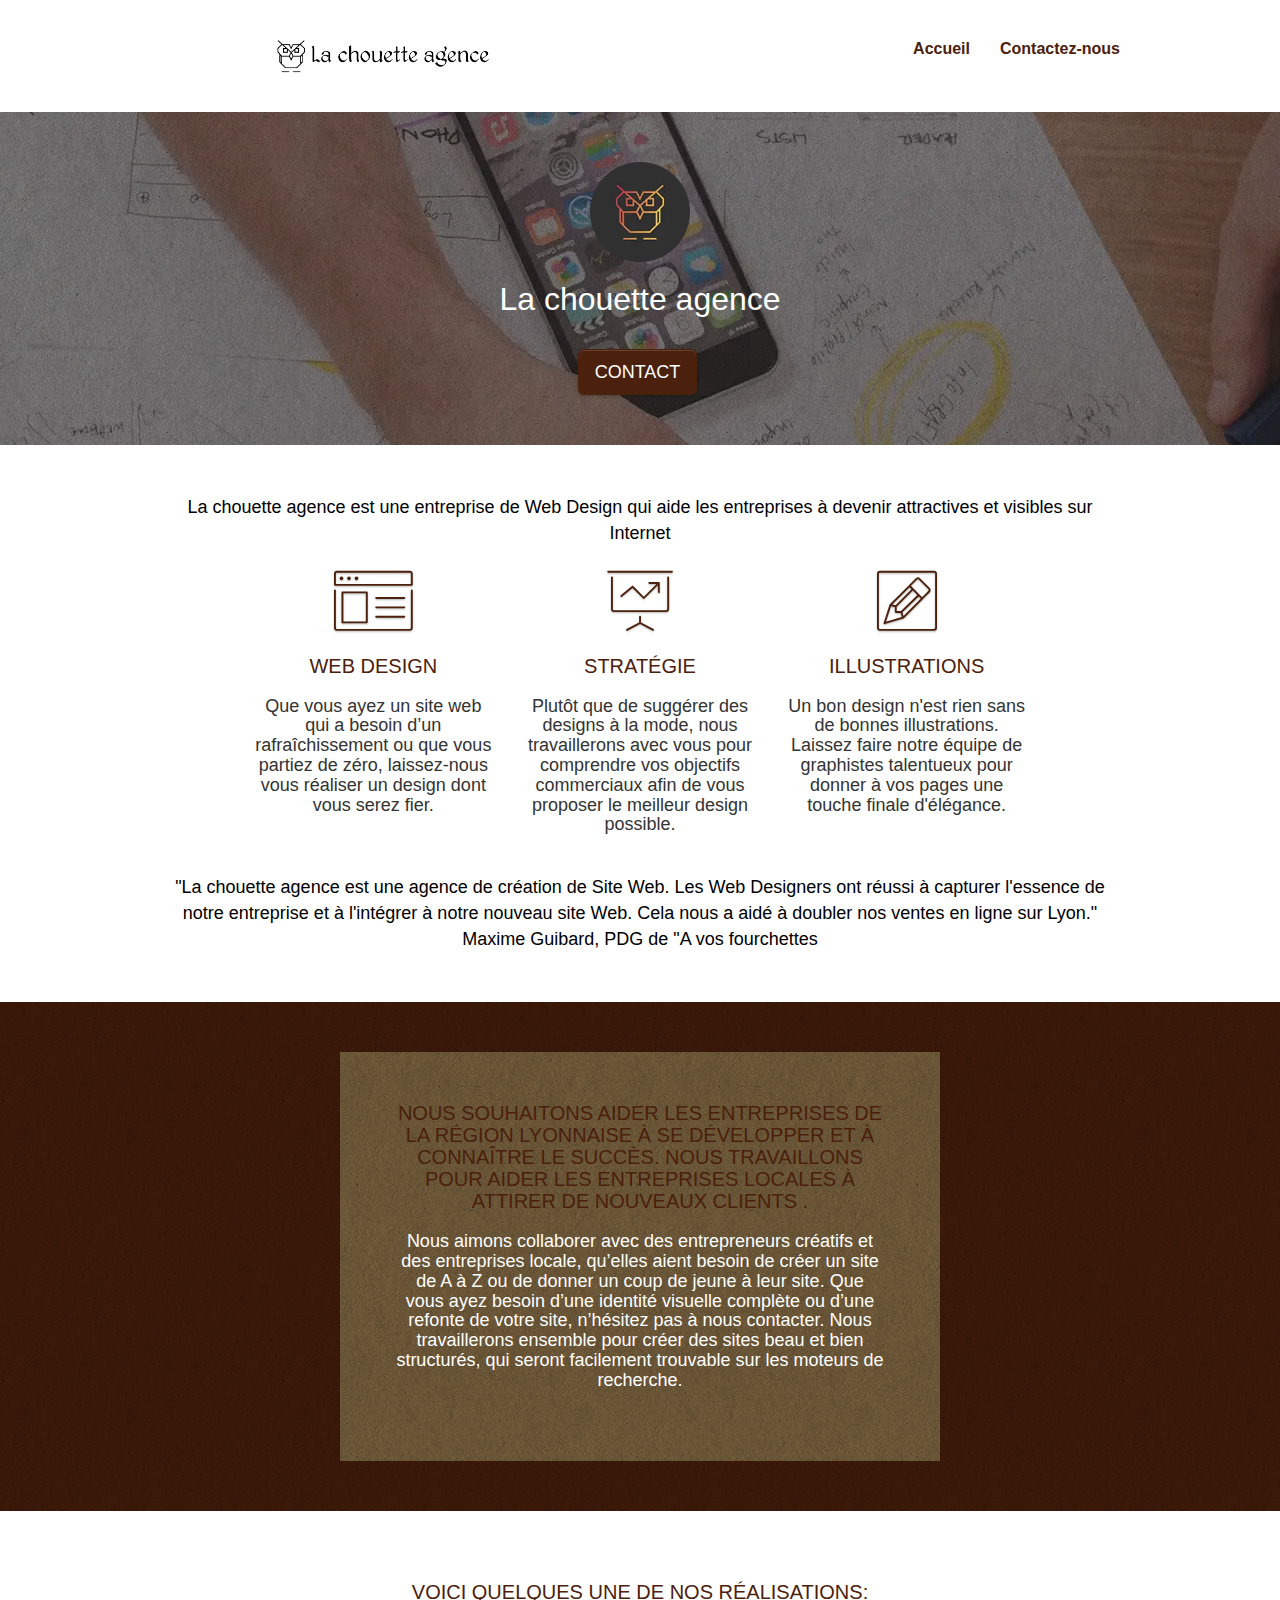
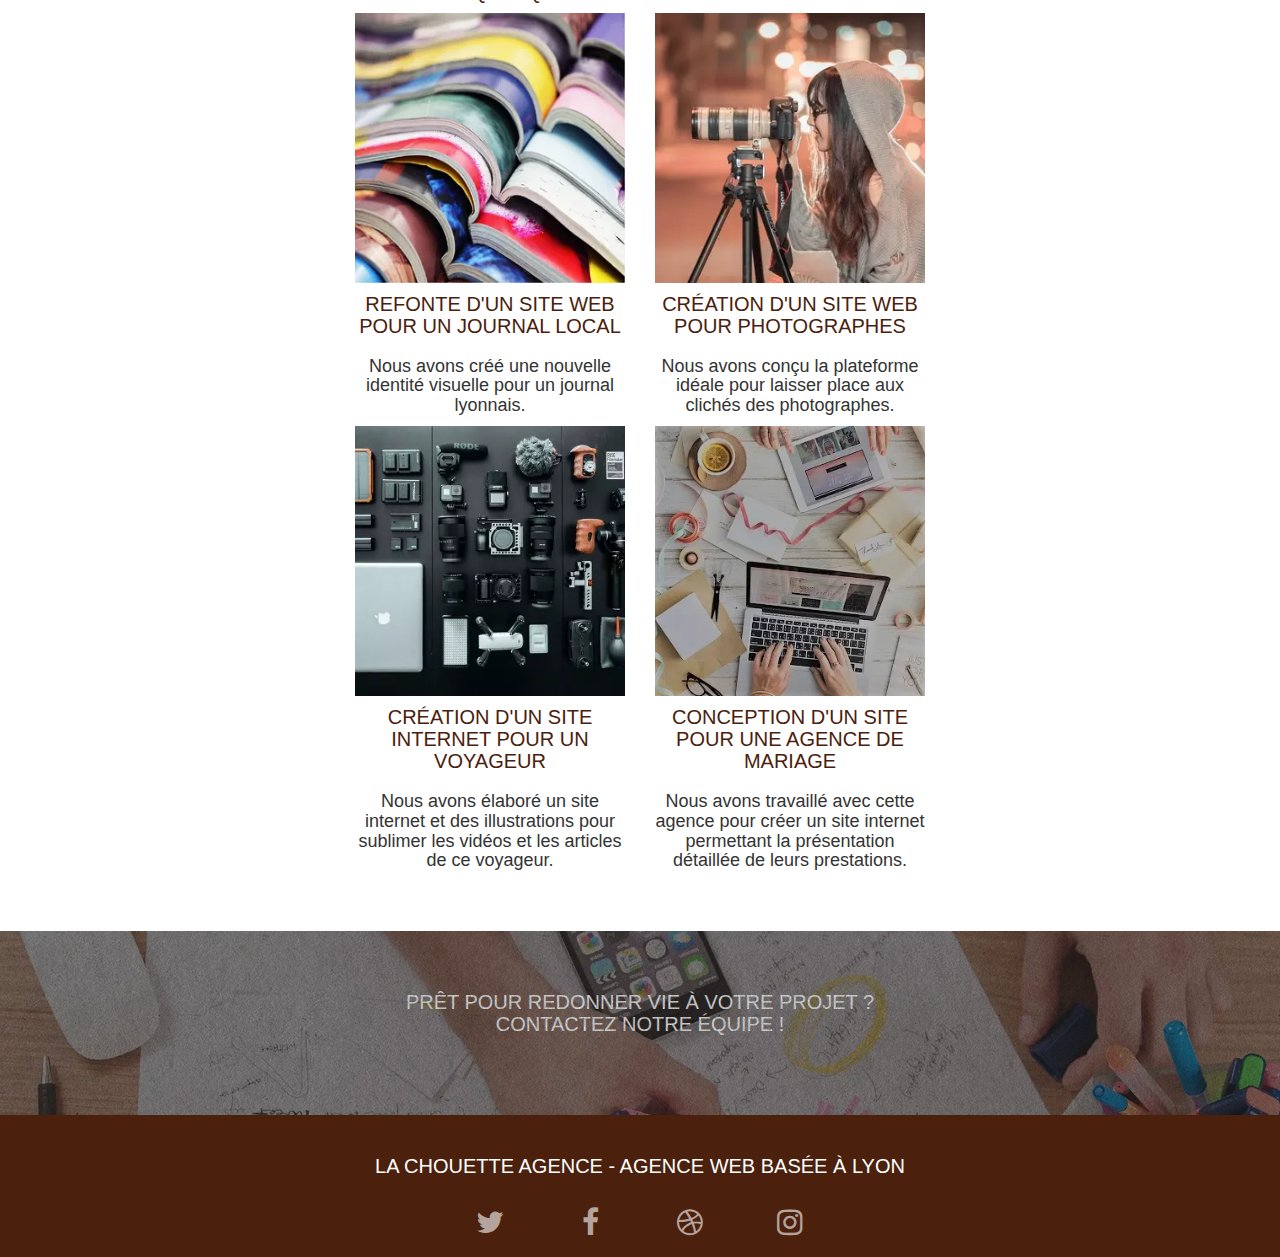
==== commit 5c3df9da: "performances" ====
--- a/index.html
+++ b/index.html
@@ -35,7 +35,9 @@
 	<script defer src="./js/bootstrap.js"></script>
 	<script defer src="./js/blocs.js"></script>
 	<script defer src="./js/gmaps.js"></script>
-	<scritp defer src="./css/bootstrap.css"></script>
+	<script defer src="./css/bootstrap.css"></script>
+	<script defer src="./css/et-line.css"></script>
+	<script defer src="./css/font-awesome.css"></script>
     
 </head>
 	<body>
